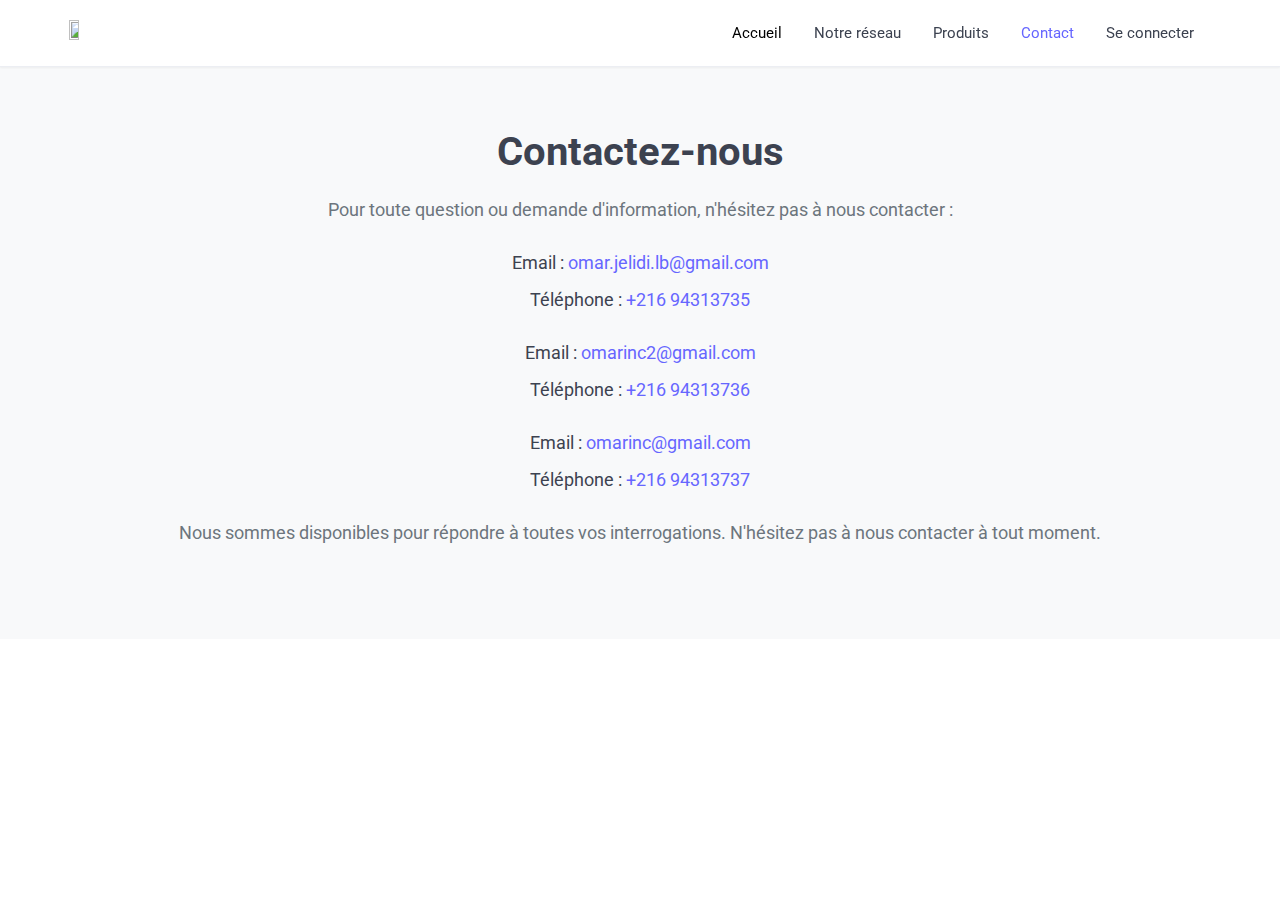
==== html/contact.html @ 2321966b "Add files via upload" ====
<!DOCTYPE html>
<html lang="en">
<head>
  <meta charset="UTF-8" />
  <meta name="viewport" content="width=device-width, initial-scale=1.0" />
  <title>Omar Inc Contact</title>
  <meta name="viewport" content="width=device-width, initial-scale=1.0">
  <link rel="stylesheet" href="css/contact.css" />
  <link rel="preconnect" href="https://fonts.googleapis.com">
  <link rel="preconnect" href="https://fonts.gstatic.com" crossorigin>
  <link href="https://fonts.googleapis.com/css2?family=Roboto:ital,wght@0,100;0,300;0,400;0,500;0,700;0,900;1,100;1,300;1,400;1,500;1,700;1,900&display=swap" rel="stylesheet">
</head>
<body>
  <header>
    <nav class="navbar">
      <div class="container">
        <div class="navbar-header">
          <!-- <button class="navbar-toggler" data-toggle="open-navbar1">
            <li class="active"><a href="index.html">Accueil</a></li>
            <span></span>
            <span></span>
          </button> -->
          <button class="navbar-toggler" id="hamburger">
            <span class="bar"></span>
            <span class="bar"></span>
            <span class="bar"></span>
          </button>
          <a href="index.html">
            <img id="logo" src="https://www.logomaker.com/api/main/images/1j+ojlxEOMkX9Wyqfhe43D6kh...GIrR5JnhzEwXs1M3EMoAJtlyEkh...Rp8Po5PExevg9C3ktKMcs8">
          </a>
        </div>
  
        <div class="navbar-menu" id="open-navbar1">
          <ul class="navbar-nav">
            <li class="active"><a href="index.html">Accueil</a></li>
            <li class="navbar-dropdown">
              <a
                href="loc.html"
                class="dropdown-toggler"
                data-dropdown="my-dropdown-id"
              >
              Notre réseau<i class="fa fa-angle-down"></i>
              </a>
            </li>
            <li><a id="link2" href="products.html">Produits</a></li>
            <li><a id="link3" href="contact.html">Contact</a></li>
            <li><a href="login.html">Se connecter</a></li>
          </ul>
        </div>
      </div>
    </nav>
  </header>

  <main>
    <section class="contact-section">
      <div class="container">
        <h2>Contactez-nous</h2>
        <p>Pour toute question ou demande d'information, n'hésitez pas à nous contacter :</p>
        <ul>
          <li>Email : <a href="mailto:omar.jelidi.lb@gmail.com">omar.jelidi.lb@gmail.com</a></li>
          <li>Téléphone : <a href="tel:+21694313735">+216 94313735</a></li>
        </ul>
        <ul>
          <li>Email : <a href="mailto:omar.jelidi.lb@gmail.com">omarinc2@gmail.com</a></li>
          <li>Téléphone : <a href="tel:+21694313735">+216 94313736</a></li>
        </ul>
        <ul>
          <li>Email : <a href="mailto:omar.jelidi.lb@gmail.com">omarinc@gmail.com</a></li>
          <li>Téléphone : <a href="tel:+21694313735">+216 94313737</a></li>
        </ul>
        <p>Nous sommes disponibles pour répondre à toutes vos interrogations. N'hésitez pas à nous contacter à tout moment.</p>
      </div>
    </section>
  </main>

  <footer>
    <!-- Contenu du pied de page à ajouter ici -->
  </footer>

  <script src="JS/script.js"></script>
</body>
</html>
---- html/css/contact.css ----
@import url("https://fonts.googleapis.com/css2?family=Roboto:wght@300;400;500&display=swap");

* {
  box-sizing: border-box;
  padding: 0;
  margin: 0;
}

body {
  font-family: "Roboto", sans-serif;
  font-size: 0.925rem;
}

a {
  text-decoration: none;
}

.container {
  width: 1170px;
  position: relative;
  margin-left: auto;
  margin-right: auto;
  padding-left: 15px;
  padding-right: 15px;
}

.navbar {
  position: fixed;
  top: 0;
  width: 100%;
  box-shadow: 0 1px 2px 0 rgba(0, 0, 0, 0.05);
  background-color: #fff;
  padding: 1rem 1.15rem;
  border-bottom: 1px solid #eceef3;
  z-index: 1000;
}

.navbar > .container {
  display: flex;
  flex-wrap: wrap;
  align-items: center;
  justify-content: space-between;
}

.navbar .navbar-header .navbar-toggler {
  cursor: pointer;
  border: none;
  display: none;
  outline: none;
}

.navbar .navbar-header .navbar-toggler span {
  height: 2px;
  width: 22px;
  background-color: #929aad;
  display: block;
}

.navbar .navbar-header .navbar-toggler span:not(:last-child) {
  margin-bottom: 0.2rem;
}

.navbar .navbar-header > a {
  font-weight: 500;
  color: #3c4250;
}

.navbar .navbar-menu {
  display: flex;
  align-items: center;
  flex-basis: auto;
  flex-grow: 1;
}

.navbar .navbar-menu .navbar-nav {
  margin-left: auto;
  display: flex;
  padding-left: 0;
  margin-bottom: 0;
  list-style: none;
}

.navbar .navbar-menu .navbar-nav > li > a {
  color: #3c4250;
  text-decoration: none;
  display: inline-block;
  padding: 0.5rem 1rem;
}

.navbar .navbar-menu .navbar-nav > li > a:hover {
  color: #66f;
}

.navbar .navbar-menu .navbar-nav > li.active a {
  color: #66f;
}

.navbar .navbar-menu .navbar-nav .navbar-dropdown .dropdown {
  list-style: none;
  position: absolute;
  top: 100%;
  left: 0;
  background-color: #fff;
  padding-top: 0.5rem;
  padding-bottom: 0.5rem;
  min-width: 160px;
  white-space: nowrap;
  box-shadow: 0 0.5rem 1rem rgba(0, 0, 0, 0.1);
  z-index: 99999;
  border-radius: 0.75rem;
  display: none;
}

@media (max-width: 768px) {
  .container {
    width: 100%;
    padding-left: 10px;
    padding-right: 10px;
  }

  .navbar {
    padding: 1rem;
  }

  .navbar > .container {
    flex-direction: column;
    align-items: stretch;
  }

  .navbar .navbar-header {
    width: 100%;
    display: flex;
    justify-content: space-between;
    align-items: center;
  }

  .navbar .navbar-menu {
    display: none;
    text-align: center;
    width: 100%;
    margin-top: 1rem;
    border-top: 1px solid #eee;
    position: absolute;
    background-color: #fff;
    z-index: 999;
    top: 100%;
    left: 0;
    box-shadow: 0 0.5rem 1rem rgba(0, 0, 0, 0.1);
    border-radius: 0.75rem;
  }

  .navbar .navbar-menu.active {
    display: flex !important;
    flex-direction: column;
  }

  .navbar .navbar-menu .navbar-nav {
    flex-direction: column;
    width: 100%;
    margin-left: 0;
  }

  .navbar .navbar-menu .navbar-nav > li > a {
    display: block;
    padding: 0.5rem 1rem;
    border-bottom: 1px solid #eceef3;
  }

  .navbar .navbar-menu .navbar-nav > li > a:hover {
    color: #66f;
  }

  .navbar .navbar-menu .navbar-nav > li.active a {
    color: #66f;
  }

  .navbar .navbar-menu .navbar-nav .navbar-dropdown .dropdown {
    position: static;
    width: 100%;
    background-color: transparent;
    box-shadow: none;
    display: block;
    z-index: 99999;
    border-radius: 0;
    padding-top: 0.5rem;
    padding-bottom: 0.5rem;
    margin-top: 0.5rem;
  }

  .navbar .navbar-menu .navbar-nav .navbar-dropdown .dropdown li a {
    color: #3c4250;
    padding: 0.25rem 1rem;
    display: block;
  }

  .navbar .navbar-menu .navbar-nav .dropdown > .separator {
    display: none;
  }

  .navbar .navbar-header .navbar-toggler {
    display: block;
  }

  .navbar .navbar-header h4 {
    font-size: 1.05rem;
  }
}
@import url("https://fonts.googleapis.com/css2?family=Roboto:wght@300;400;500&display=swap");

* {
  box-sizing: border-box;
  padding: 0;
  margin: 0;
}

body {
  font-family: "Roboto", sans-serif;
  font-size: 0.925rem;
}

a {
  text-decoration: none;
}

.container {
  width: 1170px;
  position: relative;
  margin-left: auto;
  margin-right: auto;
  padding-left: 15px;
  padding-right: 15px;
}

.navbar {
  position: fixed;
  top: 0;
  width: 100%;
  box-shadow: 0 1px 2px 0 rgba(0, 0, 0, 0.05);
  background-color: #fff;
  padding: 1rem 1.15rem;
  border-bottom: 1px solid #eceef3;
  z-index: 1000;
}

.navbar > .container {
  display: flex;
  flex-wrap: wrap;
  align-items: center;
  justify-content: space-between;
}

@media (max-width: 768px) {
  .navbar {
    padding: 1rem; /* Ajustement de la marge intérieure pour les petits écrans */
  }

  .navbar > .container {
    display: block; /* Affichage en bloc pour les petits écrans */
  }

  .navbar .navbar-header {
    width: 100%;
    display: flex;
    align-items: center;
    justify-content: space-between;
    flex-direction: row-reverse;
  }

  .navbar .navbar-menu {
    display: none;
    text-align: center;
    width: 100%;
    margin-top: 1rem;
    border-top: 1px solid #eee;
  }

  .navbar .navbar-menu.active {
    display: flex !important;
  }

  .navbar .navbar-menu .navbar-nav {
    display: block;
    margin-left: 0;
  }

  .navbar .navbar-menu .navbar-nav > li > a {
    display: block;
    padding: 0.5rem 1rem;
    border-bottom: 1px solid #eceef3;
  }

  .navbar .navbar-menu .navbar-nav > li > a:hover {
    color: #66f;
  }

  .navbar .navbar-menu .navbar-nav > li.active a {
    color: #66f;
  }

  .navbar .navbar-menu .navbar-nav .navbar-dropdown .dropdown {
    position: relative;
    top: auto;
    left: auto;
    width: 100%;
    background-color: transparent;
    box-shadow: none;
    display: block;
    z-index: 99999;
    border-radius: 0;
    padding-top: 0.5rem;
    padding-bottom: 0.5rem;
    margin-top: 0.5rem;
  }

  .navbar .navbar-menu .navbar-nav .navbar-dropdown .dropdown li a {
    color: #3c4250;
    padding: 0.25rem 1rem;
  }

  .navbar .navbar-menu .navbar-nav .dropdown > .separator {
    display: none;
  }
}

.navbar .navbar-header .navbar-toggler {
  cursor: pointer;
  border: none;
  display: none;
  outline: none;
}

@media (max-width: 768px) {
  .navbar .navbar-header .navbar-toggler {
    display: block;
  }
}

.navbar .navbar-header .navbar-toggler span {
  height: 2px;
  width: 22px;
  background-color: #929aad;
  display: block;
}

.navbar .navbar-header .navbar-toggler span:not(:last-child) {
  margin-bottom: 0.2rem;
}

.navbar .navbar-header > a {
  font-weight: 500;
  color: #3c4250;
}

.navbar .navbar-menu {
  display: flex;
  align-items: center;
  flex-basis: auto;
  flex-grow: 1;
}

@media (max-width: 768px) {
  .navbar .navbar-menu {
    display: none;
    text-align: center;
  }
}

.navbar .navbar-menu.active {
  display: flex !important;
}

.navbar .navbar-menu .navbar-nav {
  margin-left: auto;
  flex-direction: row;
  display: flex;
  padding-left: 0;
  margin-bottom: 0;
  list-style: none;
}

@media (max-width: 768px) {
  .navbar .navbar-menu .navbar-nav {
    width: 100%;
    display: block;
    border-top: 1px solid #eee;
    margin-top: 1rem;
  }
}

.navbar .navbar-menu .navbar-nav > li > a {
  color: #3c4250;
  text-decoration: none;
  display: inline-block;
  padding: 0.5rem 1rem;
}

.navbar .navbar-menu .navbar-nav > li > a:hover {
  color: #66f;
}

@media (max-width: 768px) {
  .navbar .navbar-menu .navbar-nav > li > a {
    border-bottom: 1px solid #eceef3;
  }
}

.navbar .navbar-menu .navbar-nav > li.active a {
  color: #66f;
}

.navbar .navbar-menu .navbar-nav .navbar-dropdown .dropdown {
  list-style: none;
  position: absolute;
  top: 100%;
  left: 0;
  background-color: #fff;
  padding-top: 0.5rem;
  padding-bottom: 0.5rem;
  min-width: 160px;
  width: auto;
  white-space: nowrap;
  box-shadow: 0 0.5rem 1rem rgba(0, 0, 0, 0.1);
  z-index: 99999;
  border-radius: 0.75rem;
  display: none;
}

@media (max-width: 768px) {
  .navbar .navbar-menu .navbar-nav .navbar-dropdown .dropdown {
    position: relative;
    box-shadow: none;
  }
}

.navbar .navbar-menu .navbar-nav .navbar-dropdown .dropdown li a {
  color: #3c4250;
  padding: 0.25rem 1rem;
  display: block;
}

.navbar .navbar-menu .navbar-nav .navbar-dropdown .dropdown.show {
  display: block !important;
}

.navbar .navbar-menu .navbar-nav .dropdown > .separator {
  height: 1px;
  width: 100%;
  margin-top: 9px;
  margin-bottom: 9px;
  background-color: #eceef3;
}

.navbar .navbar-dropdown {
  position: relative;
}

.navbar .navbar-header > a span {
  color: #66f;
}

.navbar .navbar-header h4 {
  font-weight: 500;
  font-size: 1.25rem;
}

@media (max-width: 768px) {
  .navbar .navbar-header h4 {
    font-size: 1.05rem;
  }
}

.navbar .navbar-menu .navbar-nav > li:nth-child(1) > a {
  color: #000;
}

.navbar .navbar-menu .navbar-nav > li:nth-child(1) > a {
  color: #66f;
}

.navbar .navbar-menu .navbar-nav > li:nth-child(1) > a:hover {
  color: #0044cc;
}

#logo {
  height: 38%;
  width: 70%;
  margin-left: -5%;
  margin-top: -10%;
  margin-bottom: -7%;
}

.navbar .navbar-menu .navbar-nav > li:nth-child(1) > a {
  color: #000;
}

.navbar .navbar-menu .navbar-nav > li:nth-child(1) > a {
  color: #66f;
}
@media (max-width: 768px) {
  .navbar {
    padding: 1rem; /* Ajustement de la marge intérieure pour les petits écrans */
  }
}
@media (max-width: 768px) {
  .navbar .navbar-header .navbar-toggler {
    display: block;
  }
}
@media (max-width: 768px) {
  .navbar .navbar-menu {
    display: none;
    text-align: center;
  }
  @media (max-width: 768px) {
    .navbar .navbar-menu .navbar-nav > li > a {
      border-bottom: 1px solid #eceef3;
    }
  }
}
@media (max-width: 768px) {
  .navbar .navbar-menu .navbar-nav {
    width: 100%;
    display: block;
    border-top: 1px solid #eee;
    margin-top: 1rem;
  }
}

@media (max-width: 768px) {
  .navbar .navbar-menu .navbar-nav .navbar-dropdown .dropdown {
    position: relative;
    box-shadow: none;
  }
}
@media (max-width: 768px) {
  .navbar .navbar-header h4 {
    font-size: 1.05rem;
  }
}
.navbar .navbar-menu .navbar-nav > li:nth-child(1) > a:hover {
  color: #0044cc;
} /* Base styles */
@import url("https://fonts.googleapis.com/css2?family=Roboto:wght@300;400;500&display=swap");

* {
  box-sizing: border-box;
  padding: 0;
  margin: 0;
}

body {
  font-family: "Roboto", sans-serif;
  font-size: 0.925rem;
}

a {
  text-decoration: none;
}

.container {
  max-width: 1170px; /* Changed to max-width for responsiveness */
  width: 100%;
  margin: 0 auto;
  padding-left: 15px;
  padding-right: 15px;
}

.navbar {
  position: fixed;
  top: 0;
  width: 100%;
  box-shadow: 0 1px 2px 0 rgba(0, 0, 0, 0.05);
  background-color: #fff;
  padding: 1rem 1.15rem;
  border-bottom: 1px solid #eceef3;
  z-index: 1000;
}

.navbar > .container {
  display: flex;
  align-items: center;
  justify-content: space-between;
}

.navbar .navbar-header .navbar-toggler {
  cursor: pointer;
  border: none;
  display: none;
  outline: none;
}

.navbar .navbar-header .navbar-toggler span {
  height: 2px;
  width: 22px;
  background-color: #929aad;
  display: block;
}

.navbar .navbar-header .navbar-toggler span:not(:last-child) {
  margin-bottom: 0.2rem;
}

.navbar .navbar-header > a {
  font-weight: 500;
  color: #3c4250;
}

.navbar .navbar-menu {
  display: flex;
  align-items: center;
  flex-basis: auto;
  flex-grow: 1;
}

.navbar .navbar-menu .navbar-nav {
  margin-left: auto;
  display: flex;
  padding-left: 0;
  margin-bottom: 0;
  list-style: none;
}

.navbar .navbar-menu .navbar-nav > li > a {
  color: #3c4250;
  text-decoration: none;
  display: inline-block;
  padding: 0.5rem 1rem;
}

.navbar .navbar-menu .navbar-nav > li > a:hover {
  color: #66f;
}

.navbar .navbar-menu .navbar-nav > li.active a {
  color: #66f;
}

.navbar .navbar-menu .navbar-nav .navbar-dropdown .dropdown {
  list-style: none;
  position: absolute;
  top: 100%;
  left: 0;
  background-color: #fff;
  padding-top: 0.5rem;
  padding-bottom: 0.5rem;
  min-width: 160px;
  width: auto;
  white-space: nowrap;
  box-shadow: 0 0.5rem 1rem rgba(0, 0, 0, 0.1);
  z-index: 99999;
  border-radius: 0.75rem;
  display: none;
}

.navbar .navbar-dropdown {
  position: relative;
}

.navbar .navbar-header > a span {
  color: #66f;
}

.navbar .navbar-header h4 {
  font-weight: 500;
  font-size: 1.25rem;
}

/* Media Queries */
@media (max-width: 768px) {
  .container {
    padding-left: 10px;
    padding-right: 10px;
  }

  .navbar {
    padding: 1rem;
  }

  .navbar > .container {
    flex-direction: column;
    align-items: stretch;
  }

  .navbar .navbar-menu {
    display: none;
    flex-direction: column;
    text-align: center;
    width: 100%;
  }

  .navbar .navbar-menu.active {
    display: flex !important;
  }

  .navbar .navbar-menu .navbar-nav {
    flex-direction: column;
    width: 100%;
    margin-top: 1rem;
    border-top: 1px solid #eee;
  }

  .navbar .navbar-menu .navbar-nav > li > a {
    border-bottom: 1px solid #eceef3;
  }

  .navbar .navbar-menu .navbar-nav .navbar-dropdown .dropdown {
    position: relative;
    box-shadow: none;
  }

  .navbar .navbar-header h4 {
    font-size: 1.05rem;
  }

  .navbar .navbar-header .navbar-toggler {
    display: block;
  }
}

#slideshow {
  image-orientation: center;
  overflow: hidden;
  width: 100%;
  height: 800px;
  position: relative;
}

.slide {
  position: absolute;
  top: 0;
  left: 0;
  width: 100%;
  height: 100%;
  opacity: 0;
  transition: opacity 3s ease-in-out;
}

.slide.active {
  opacity: 1;
}

@keyframes slide {
  0% {
    opacity: 0;
  }
  100% {
    opacity: 1;
  }
}
@keyframes slide {
  0% {
    transform: translateX(0);
  }
  20% {
    transform: translateX(0);
  }
  30% {
    transform: translateX(-728px);
  }
  50% {
    transform: translateX(-728px);
  }
  60% {
    transform: translateX(-1456px);
  }
  70% {
    transform: translateX(-1456px);
  }
  80% {
    transform: translateX(-2184px);
  }
  90% {
    transform: translateX(-2184px);
  }
}
.imgs {
  z-index: 1;
  width: 1920px; /* Adjust width as per your image size */
  height: 100%;
  filter: brightness(60%);
  position: relative;
  display: flex;
  margin: 0 auto; /* Center horizontally */
}

#txtb {
  position: absolute;
  z-index: 1;
  margin-left: 15%;
  margin-top: 15%;
}
#txtb h1 {
  color: white;
  margin-bottom: 10px;
  font-size: 3.5rem;
  font-family: "Montserrat", sans-serif;
  font-weight: 700;
  text-transform: uppercase;
  text-shadow: 2px 2px 4px rgba(0, 0, 0, 0.3);
}
#txtb h2 {
  color: white;
  font-size: 2rem;
  font-family: "Roboto", sans-serif;
  font-weight: 400;
  line-height: 1.5;
  text-shadow: 1px 1px 2px rgba(0, 0, 0, 0.2);
}
@media (max-width: 868px) {
  #logos {
    margin-left: 5%;
    margin-top: 5%;
  }
}
@media (max-width: 868px) {
  #simg1 {
    z-index: 1;
    width: 1920px;
    height: 100%;
    filter: brightness(60%);
    position: relative;
    display: flex;
    margin-left: -90%;
  }
  #simg2 {
    z-index: 1;
    width: 1920px;
    height: 100%;
    filter: brightness(60%);
    position: relative;
    display: flex;
    margin-left: -100%;
  }
  #simg3 {
    z-index: 1;
    width: 1920px;
    height: 100%;
    filter: brightness(60%);
    position: relative;
    display: flex;
    margin-left: -90%;
  }
  #simg4 {
    z-index: 1;
    width: 1920px;
    height: 100%;
    filter: brightness(60%);
    position: relative;
    display: flex;
    margin-left: -90%;
  }
  #simg5 {
    z-index: 1;
    width: 1920px;
    height: 100%;
    filter: brightness(60%);
    position: relative;
    display: flex;
    margin-left: -90%;
  }

  #txtb {
    position: absolute;
    z-index: 1;
    margin-left: 2%;
    margin-top: 15%;
    text-align: center;
  }
  #txtb h1 {
    color: white;
    margin-bottom: 10px;
    font-size: 3.5rem;
    font-family: "Montserrat", sans-serif;
    font-weight: 700;
    text-transform: uppercase;
    text-shadow: 2px 2px 4px rgba(0, 0, 0, 0.3);
  }

  #txtb h2 {
    margin-top: 50px;
    color: white;
    font-size: 2rem;
    font-family: "Roboto", sans-serif;
    font-weight: 400;
    line-height: 1.5;
    text-shadow: 1px 1px 2px rgba(0, 0, 0, 0.2);
  }
  #logos {
    display: flex;
  }
  #lg1 {
    position: absolute;
    height: 110px;
    left: 100px;
    top: 950px;
  }
  #lg2 {
    height: 130px;
    position: absolute;
    height: 110px;
    left: 300px;
    top: 925px;
  }
  #lg3 {
    height: 120px;
    position: absolute;
    height: 110px;
    top: 935px;
    left: 500px;
  }
  #lg4 {
    width: 150px;
    left: 100px;
    position: absolute;
    left: 300px;
    top: 1100px;
  }
  #lg5 {
    height: 100px;
    position: absolute;
    left: 525px;
    top: 1075px;
  }
  #lg6 {
    height: 120px;
    position: absolute;
    left: 100px;
    top: 1065px;
  }
}
@media (min-width: 868px) and (max-width: 1200px) {
  #simg1 {
    z-index: 1;
    width: 1920px;
    height: 100%;
    filter: brightness(60%);
    position: relative;
    display: flex;
    margin-left: -50%;
  }
  #simg2 {
    z-index: 1;
    width: 1920px;
    height: 100%;
    filter: brightness(60%);
    position: relative;
    display: flex;
    margin-left: -50%;
  }
  #simg3 {
    z-index: 1;
    width: 1920px;
    height: 100%;
    filter: brightness(60%);
    position: relative;
    display: flex;
    margin-left: -50%;
  }
  #simg4 {
    z-index: 1;
    width: 1920px;
    height: 100%;
    filter: brightness(60%);
    position: relative;
    display: flex;
    margin-left: -50%;
  }
  #simg5 {
    z-index: 1;
    width: 1920px;
    height: 100%;
    filter: brightness(60%);
    position: relative;
    display: flex;
    margin-left: -50%;
  }

  #txtb {
    position: absolute;
    z-index: 1;
    margin-left: 2%;
    margin-top: 15%;
    text-align: center;
  }
  #txtb h1 {
    color: white;
    margin-bottom: 10px;
    font-size: 3.5rem;
    font-family: "Montserrat", sans-serif;
    font-weight: 700;
    text-transform: uppercase;
    text-shadow: 2px 2px 4px rgba(0, 0, 0, 0.3);
  }

  #txtb h2 {
    margin-top: 50px;
    color: white;
    font-size: 2rem;
    font-family: "Roboto", sans-serif;
    font-weight: 400;
    line-height: 1.5;
    text-shadow: 1px 1px 2px rgba(0, 0, 0, 0.2);
  }
  #logos {
    display: flex;
  }
  #lg1 {
    position: absolute;
    height: 110px;
    left: 100px;
    top: 950px;
  }
  #lg2 {
    height: 130px;
    position: absolute;
    height: 110px;
    left: 300px;
    top: 925px;
  }
  #lg3 {
    height: 120px;
    position: absolute;
    height: 110px;
    top: 935px;
    left: 500px;
  }
  #lg4 {
    width: 150px;
    left: 100px;
    position: absolute;
    left: 300px;
    top: 1100px;
  }
  #lg5 {
    height: 100px;
    position: absolute;
    left: 525px;
    top: 1075px;
  }
  #lg6 {
    height: 120px;
    position: absolute;
    left: 100px;
    top: 1065px;
  }
}
#s2ndprt {
  margin-top: 2%;
}
#s2ndprt #txt2 h1 {
  margin-left: 5%;
  font-family: "Montserrat", sans-serif;
  color: #0044cc;
}
#s2ndprt #txt2 h2 {
  margin-left: 5%;
  font-family: "Roboto", sans-serif;
}

#lg1 {
  height: 110px;
}
#lg2 {
  height: 130px;
  margin-bottom: -0.5%;
  margin-left: 2%;
}
#lg3 {
  height: 120px;
  margin-bottom: -0.5%;
  margin-left: 2%;
}
#lg4 {
  width: 150px;
  margin-bottom: 2%;
  margin-left: 2%;
}
#lg5 {
  height: 100px;
  margin-bottom: 1%;
}
#lg6 {
  height: 120px;
}
@media (min-width: 1200px) and (max-width: 1600px) {
  #simg1 {
    z-index: 1;
    width: 1920px;
    height: 100%;
    filter: brightness(60%);
    position: relative;
    display: flex;
    margin-left: -25%;
  }
  #simg2 {
    z-index: 1;
    width: 1920px;
    height: 100%;
    filter: brightness(60%);
    position: relative;
    display: flex;
    margin-left: -25%;
  }
  #simg3 {
    z-index: 1;
    width: 1920px;
    height: 100%;
    filter: brightness(60%);
    position: relative;
    display: flex;
    margin-left: -25%;
  }
  #simg4 {
    z-index: 1;
    width: 1920px;
    height: 100%;
    filter: brightness(60%);
    position: relative;
    display: flex;
    margin-left: -25%;
  }
  #simg5 {
    z-index: 1;
    width: 1920px;
    height: 100%;
    filter: brightness(60%);
    position: relative;
    display: flex;
    margin-left: -25%;
  }

  #txtb {
    position: absolute;
    z-index: 1;
    margin-left: 2%;
    margin-top: 15%;
    text-align: center;
  }
  #txtb h1 {
    color: white;
    margin-bottom: 10px;
    font-size: 3.5rem;
    font-family: "Montserrat", sans-serif;
    font-weight: 700;
    text-transform: uppercase;
    text-shadow: 2px 2px 4px rgba(0, 0, 0, 0.3);
  }

  #txtb h2 {
    margin-top: 50px;
    color: white;
    font-size: 2rem;
    font-family: "Roboto", sans-serif;
    font-weight: 400;
    line-height: 1.5;
    text-shadow: 1px 1px 2px rgba(0, 0, 0, 0.2);
  }
  #logos {
    display: flex;
  }
  #lg1 {
    position: absolute;
    height: 110px;
    left: 100px;
    top: 950px;
  }
  #lg2 {
    height: 130px;
    position: absolute;
    height: 110px;
    left: 300px;
    top: 925px;
  }
  #lg3 {
    height: 120px;
    position: absolute;
    height: 110px;
    top: 935px;
    left: 500px;
  }
  #lg4 {
    width: 150px;
    left: 100px;
    position: absolute;
    left: 300px;
    top: 1100px;
  }
  #lg5 {
    height: 100px;
    position: absolute;
    left: 525px;
    top: 1075px;
  }
  #lg6 {
    height: 120px;
    position: absolute;
    left: 100px;
    top: 1065px;
  }
}
#s2ndprt {
  margin-top: 2%;
}
#s2ndprt #txt2 h1 {
  margin-left: 5%;
  font-family: "Montserrat", sans-serif;
  color: #0044cc;
}
#s2ndprt #txt2 h2 {
  margin-left: 5%;
  font-family: "Roboto", sans-serif;
}

#lg1 {
  height: 110px;
}
#lg2 {
  height: 130px;
  margin-bottom: -0.5%;
  margin-left: 2%;
}
#lg3 {
  height: 120px;
  margin-bottom: -0.5%;
  margin-left: 2%;
}
#lg4 {
  width: 150px;
  margin-bottom: 2%;
  margin-left: 2%;
}
#lg5 {
  height: 100px;
  margin-bottom: 1%;
}
#lg6 {
  height: 120px;
}
.navbar-menu {
  display: none; /* Hide the regular menu by default */
}

.navbar-toggler {
  background: none;
  border: none;
  cursor: pointer;
  display: block;
  padding: 10px;
}

.bar {
  display: block;
  width: 25px;
  height: 3px;
  background-color: #333;
  margin: 5px auto;
  transition: background-color 0.3s ease;
}

/* Styles for when menu is open */
.navbar-toggler.open .bar:nth-child(1) {
  transform: translateY(8px) rotate(45deg);
}

.navbar-toggler.open .bar:nth-child(2) {
  opacity: 0;
}

.navbar-toggler.open .bar:nth-child(3) {
  transform: translateY(-8px) rotate(-45deg);
}
@media (max-width: 849px) {
  .navbar-menu.open {
    display: block; /* Show the menu when toggled */
    position: absolute;
    top: 70px; /* Adjust according to your navbar height */
    left: 0;
    width: 100%;
    background-color: #fff; /* Adjust as per your design */
    z-index: 1000;
    text-align: center;
  }

  .navbar-menu.open ul {
    padding: 0;
    margin: 0;
    list-style-type: none;
  }

  .navbar-menu.open ul li {
    margin-bottom: 10px;
  }

  .navbar-menu.open a {
    display: block;
    padding: 10px;
    color: #333;
    text-decoration: none;
    transition: background-color 0.3s ease;
  }

  .navbar-menu.open a:hover {
    background-color: #f0f0f0;
  }
}

@media (min-width: 500px) and (max-width: 725px) {
  #simg1 {
    z-index: 1;
    width: 1920px;
    height: 100%;
    filter: brightness(60%);
    position: relative;
    display: flex;
    margin-left: -90%;
  }

  #simg2 {
    z-index: 1;
    width: 1920px;
    height: 100%;
    filter: brightness(60%);
    position: relative;
    display: flex;
    margin-left: -125%;
  }
  #simg3 {
    z-index: 1;
    width: 1920px;
    height: 100%;
    filter: brightness(60%);
    position: relative;
    display: flex;
    margin-left: -125%;
  }
  #simg4 {
    z-index: 1;
    width: 1920px;
    height: 100%;
    filter: brightness(60%);
    position: relative;
    display: flex;
    margin-left: -125%;
  }
  #simg5 {
    z-index: 1;
    width: 1920px;
    height: 100%;
    filter: brightness(60%);
    position: relative;
    display: flex;
    margin-left: -90%;
  }

  #txtb {
    position: absolute;
    z-index: 1;
    margin-left: 2%;
    margin-top: 15%;
    text-align: center;
  }
  #txtb h1 {
    color: white;
    margin-bottom: 10px;
    font-size: 3.5rem;
    font-family: "Montserrat", sans-serif;
    font-weight: 700;
    text-transform: uppercase;
    text-shadow: 2px 2px 4px rgba(0, 0, 0, 0.3);
  }

  #txtb h2 {
    margin-top: 50px;
    color: white;
    font-size: 2rem;
    font-family: "Roboto", sans-serif;
    font-weight: 400;
    line-height: 1.5;
    text-shadow: 1px 1px 2px rgba(0, 0, 0, 0.2);
  }
  #logos {
    display: flex;
  }
  #lg1 {
    position: absolute;
    height: 110px;
    left: 100px;
    top: 950px;
  }
  #lg2 {
    height: 130px;
    position: absolute;
    height: 110px;
    left: 300px;
    top: 925px;
  }
  #lg3 {
    height: 120px;
    position: absolute;
    height: 110px;
    top: 1205px;
    left: 80px;
  }
  #lg4 {
    width: 150px;
    left: 100px;
    position: absolute;
    left: 300px;
    top: 1100px;
  }
  #lg5 {
    height: 100px;
    position: absolute;
    left: 300px;
    top: 1205px;
  }
  #lg6 {
    height: 120px;
    position: absolute;
    left: 100px;
    top: 1065px;
  }
}
#s2ndprt {
  margin-top: 2%;
}
#s2ndprt #txt2 h1 {
  margin-left: 5%;
  font-family: "Montserrat", sans-serif;
  color: #0044cc;
}
#s2ndprt #txt2 h2 {
  margin-left: 5%;
  font-family: "Roboto", sans-serif;
}

#lg1 {
  height: 110px;
}
#lg2 {
  height: 130px;
  margin-bottom: -0.5%;
  margin-left: 2%;
}
#lg3 {
  height: 120px;
  margin-bottom: -0.5%;
  margin-left: 2%;
}
#lg4 {
  width: 150px;
  margin-bottom: 2%;
  margin-left: 2%;
}
#lg5 {
  height: 100px;
  margin-bottom: 1%;
}
#lg6 {
  height: 120px;
}
@media (min-width: 200px) and (max-width: 500px) {
  #simg1 {
    z-index: 1;
    width: 1920px;
    height: 100%;
    filter: brightness(60%);
    position: relative;
    display: flex;
    margin-left: -90%;
  }
  #simg2 {
    z-index: 1;
    width: 1920px;
    height: 100%;
    filter: brightness(60%);
    position: relative;
    display: flex;
    margin-left: -125%;
  }
  #simg3 {
    z-index: 1;
    width: 1920px;
    height: 100%;
    filter: brightness(60%);
    position: relative;
    display: flex;
    margin-left: -125%;
  }
  #simg4 {
    z-index: 1;
    width: 1920px;
    height: 100%;
    filter: brightness(60%);
    position: relative;
    display: flex;
    margin-left: -125%;
  }
  #simg5 {
    z-index: 1;
    width: 1920px;
    height: 100%;
    filter: brightness(60%);
    position: relative;
    display: flex;
    margin-left: -90%;
  }

  #txtb {
    position: absolute;
    z-index: 1;
    margin-left: 2%;
    margin-top: 15%;
    text-align: center;
  }
  #txtb h1 {
    color: white;
    margin-bottom: 10px;
    font-size: 3.5rem;
    font-family: "Montserrat", sans-serif;
    font-weight: 700;
    text-transform: uppercase;
    text-shadow: 2px 2px 4px rgba(0, 0, 0, 0.3);
  }

  #txtb h2 {
    margin-top: 50px;
    color: white;
    font-size: 2rem;
    font-family: "Roboto", sans-serif;
    font-weight: 400;
    line-height: 1.5;
    text-shadow: 1px 1px 2px rgba(0, 0, 0, 0.2);
  }
  #logos {
    display: flex;
  }
  #lg1 {
    position: absolute;
    height: 110px;
    left: 50px;
    top: 950px;
  }
  #lg2 {
    height: 130px;
    position: absolute;
    height: 110px;
    left: 250px;
    top: 925px;
  }
  #lg3 {
    height: 120px;
    position: absolute;
    height: 110px;
    top: 1205px;
    left: 30px;
  }
  #lg4 {
    width: 150px;
    left: 100px;
    position: absolute;
    left: 250px;
    top: 1100px;
  }
  #lg5 {
    height: 100px;
    position: absolute;
    left: 250px;
    top: 1205px;
  }
  #lg6 {
    height: 120px;
    position: absolute;
    left: 50px;
    top: 1065px;
  }
}
#s2ndprt {
  margin-top: 2%;
}
#s2ndprt #txt2 h1 {
  margin-left: 5%;
  font-family: "Montserrat", sans-serif;
  color: #0044cc;
}
#s2ndprt #txt2 h2 {
  margin-left: 5%;
  font-family: "Roboto", sans-serif;
}

#lg1 {
  height: 110px;
}
#lg2 {
  height: 130px;
  margin-bottom: -0.5%;
  margin-left: 2%;
}
#lg3 {
  height: 120px;
  margin-bottom: -0.5%;
  margin-left: 2%;
}
#lg4 {
  width: 150px;
  margin-bottom: 2%;
  margin-left: 2%;
}
#lg5 {
  height: 100px;
  margin-bottom: 1%;
}
#lg6 {
  height: 120px;
}
@media (max-width: 768px) {
  .cards {
    padding: 10px;
  }
}
#logos {
  margin-left: 20%;
  margin-top: 0%;
  margin-bottom: 10%;
}

.contact-section {
  margin-top: 5%;
  padding: 4rem 0;
  background-color: #f8f9fa;
  text-align: center;
}

.contact-section h2 {
  font-size: 2.5rem;
  font-weight: 700;
  margin-bottom: 1.5rem;
  color: #3c4250;
}

.contact-section p {
  font-size: 1.125rem;
  color: #6c757d;
  margin-bottom: 2rem;
}

.contact-section ul {
  list-style-type: none;
  padding: 0;
  margin-bottom: 2rem;
}

.contact-section ul li {
  font-size: 1.125rem;
  color: #3c4250;
  margin-bottom: 1rem;
}

.contact-section ul li a {
  color: #66f;
}

.contact-section ul li a:hover {
  text-decoration: underline;
}

@media (max-width: 768px) {
  .contact-section h2 {
    font-size: 2rem;
  }
  .contact-section {
    margin-top: 5%;
  }
}
.navbar .navbar-menu .navbar-nav > li:nth-child(1) > a {
  color: #000; /* Couleur noire pour "Accueil" */
}

.navbar .navbar-menu .navbar-nav > li:nth-child(4) > a {
  color: #66f; /* Couleur bleue pour "Produits" */
}

/* Au survol, la couleur de "Produits" change en bleu plus foncé */
.navbar .navbar-menu .navbar-nav > li:nth-child(4) > a:hover {
  color: #0044cc;
}
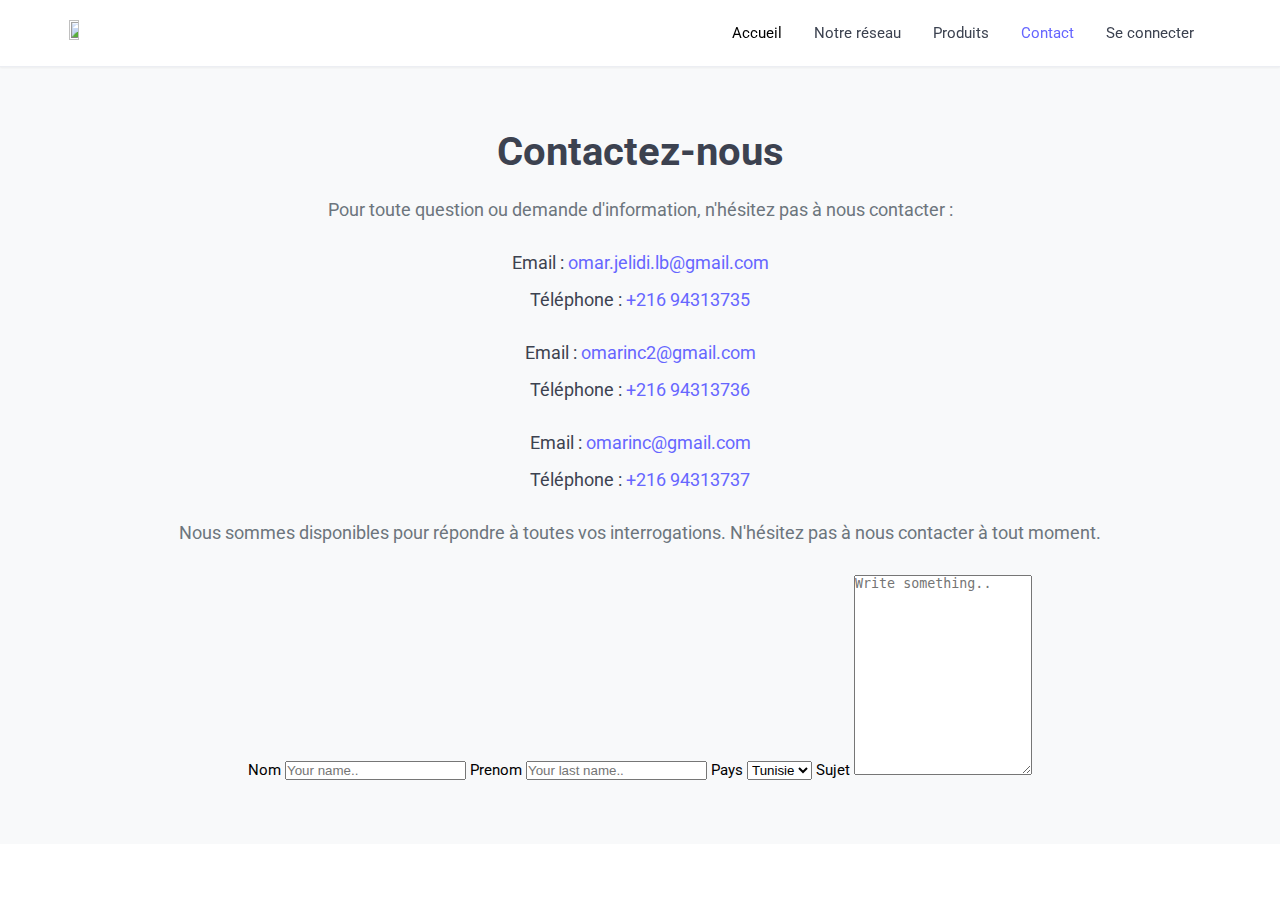
==== commit 126c54ba: "Update contact.html" ====
--- a/html/contact.html
+++ b/html/contact.html
@@ -70,6 +70,40 @@
         </ul>
         <p>Nous sommes disponibles pour répondre à toutes vos interrogations. N'hésitez pas à nous contacter à tout moment.</p>
       </div>
+              <div class="container">
+          <form action="action_page.php">
+            <label for="fname">Nom</label>
+            <input
+              type="text"
+              id="fname"
+              name="firstname"
+              required
+              placeholder="Your name.."
+            />
+
+            <label for="lname">Prenom</label>
+            <input
+              type="text"
+              id="lname"
+              name="lastname"
+              required
+              placeholder="Your last name.."
+            />
+
+            <label for="country">Pays</label>
+            <select id="country" name="country">
+              <option value="australia">Tunisie</option>
+              <option value="canada">Maroc</option>
+              <option value="usa">Algerie</option>
+            </select>
+
+            <label for="subject">Sujet</label>
+            <textarea
+              id="subject"
+              name="subject"
+              placeholder="Write something.."
+              style="height: 200px"
+            ></textarea>
     </section>
   </main>
 
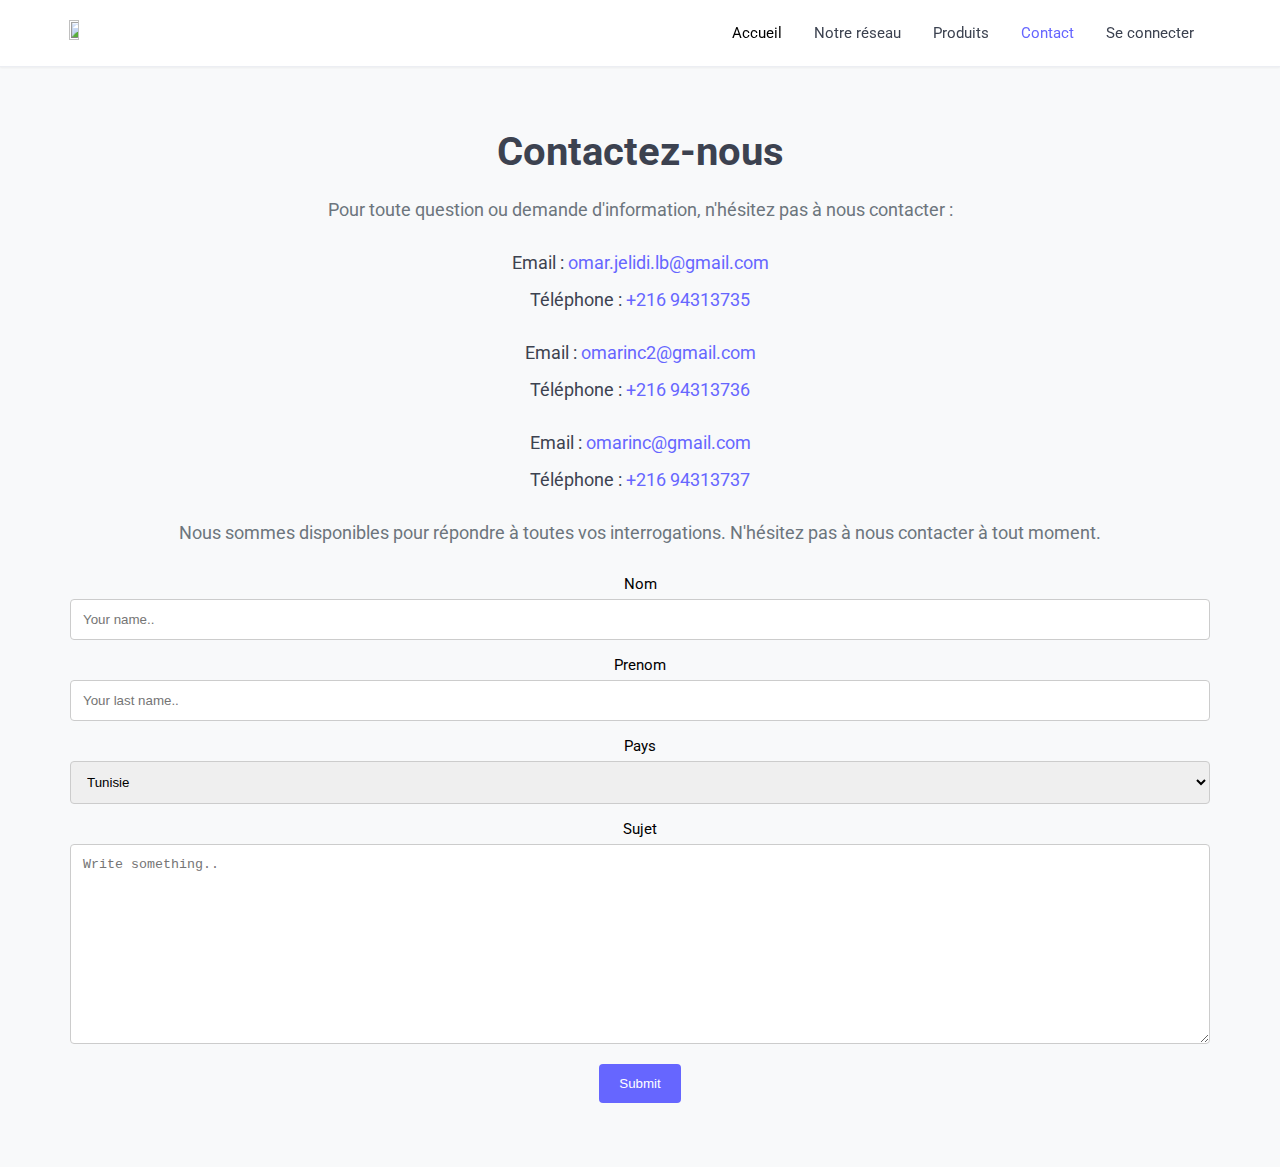
==== commit 1978107f: "Add files via upload" ====
--- a/html/contact.html
+++ b/html/contact.html
@@ -15,11 +15,6 @@
     <nav class="navbar">
       <div class="container">
         <div class="navbar-header">
-          <!-- <button class="navbar-toggler" data-toggle="open-navbar1">
-            <li class="active"><a href="index.html">Accueil</a></li>
-            <span></span>
-            <span></span>
-          </button> -->
           <button class="navbar-toggler" id="hamburger">
             <span class="bar"></span>
             <span class="bar"></span>
@@ -54,6 +49,7 @@
   <main>
     <section class="contact-section">
       <div class="container">
+        <!-- info pour contact -->
         <h2>Contactez-nous</h2>
         <p>Pour toute question ou demande d'information, n'hésitez pas à nous contacter :</p>
         <ul>
@@ -71,7 +67,8 @@
         <p>Nous sommes disponibles pour répondre à toutes vos interrogations. N'hésitez pas à nous contacter à tout moment.</p>
       </div>
               <div class="container">
-          <form action="action_page.php">
+                <!-- form de contact -->
+          <form >
             <label for="fname">Nom</label>
             <input
               type="text"
@@ -104,7 +101,10 @@
               placeholder="Write something.."
               style="height: 200px"
             ></textarea>
-    </section>
+            <input type="submit">
+          </form>
+          </div>
+  </section>
   </main>
 
   <footer>
--- a/html/css/contact.css
+++ b/html/css/contact.css
@@ -10,7 +10,32 @@
   font-family: "Roboto", sans-serif;
   font-size: 0.925rem;
 }
-
+/* Style inputs with type="text", select elements and textareas */
+input[type=text], select, textarea {
+  width: 100%; /* Full width */
+  padding: 12px; /* Some padding */ 
+  border: 1px solid #ccc; /* Gray border */
+  border-radius: 4px; /* Rounded borders */
+  box-sizing: border-box; /* Make sure that padding and width stays in place */
+  margin-top: 6px; /* Add a top margin */
+  margin-bottom: 16px; /* Bottom margin */
+  resize: vertical /* Allow the user to vertically resize the textarea (not horizontally) */
+}
+
+/* Style the submit button with a specific background color etc */
+input[type=submit] {
+  background-color: #66f;
+  color: white;
+  padding: 12px 20px;
+  border: none;
+  border-radius: 4px;
+  cursor: pointer;
+}
+
+/* When moving the mouse over the submit button, add a darker blue color */
+input[type=submit]:hover {
+  background-color: #0044cc;
+}
 a {
   text-decoration: none;
 }
@@ -539,703 +564,7 @@
 }
 .navbar .navbar-menu .navbar-nav > li:nth-child(1) > a:hover {
   color: #0044cc;
-} /* Base styles */
-@import url("https://fonts.googleapis.com/css2?family=Roboto:wght@300;400;500&display=swap");
-
-* {
-  box-sizing: border-box;
-  padding: 0;
-  margin: 0;
-}
-
-body {
-  font-family: "Roboto", sans-serif;
-  font-size: 0.925rem;
-}
-
-a {
-  text-decoration: none;
-}
-
-.container {
-  max-width: 1170px; /* Changed to max-width for responsiveness */
-  width: 100%;
-  margin: 0 auto;
-  padding-left: 15px;
-  padding-right: 15px;
-}
-
-.navbar {
-  position: fixed;
-  top: 0;
-  width: 100%;
-  box-shadow: 0 1px 2px 0 rgba(0, 0, 0, 0.05);
-  background-color: #fff;
-  padding: 1rem 1.15rem;
-  border-bottom: 1px solid #eceef3;
-  z-index: 1000;
-}
-
-.navbar > .container {
-  display: flex;
-  align-items: center;
-  justify-content: space-between;
-}
-
-.navbar .navbar-header .navbar-toggler {
-  cursor: pointer;
-  border: none;
-  display: none;
-  outline: none;
-}
-
-.navbar .navbar-header .navbar-toggler span {
-  height: 2px;
-  width: 22px;
-  background-color: #929aad;
-  display: block;
-}
-
-.navbar .navbar-header .navbar-toggler span:not(:last-child) {
-  margin-bottom: 0.2rem;
-}
-
-.navbar .navbar-header > a {
-  font-weight: 500;
-  color: #3c4250;
-}
-
-.navbar .navbar-menu {
-  display: flex;
-  align-items: center;
-  flex-basis: auto;
-  flex-grow: 1;
-}
-
-.navbar .navbar-menu .navbar-nav {
-  margin-left: auto;
-  display: flex;
-  padding-left: 0;
-  margin-bottom: 0;
-  list-style: none;
-}
-
-.navbar .navbar-menu .navbar-nav > li > a {
-  color: #3c4250;
-  text-decoration: none;
-  display: inline-block;
-  padding: 0.5rem 1rem;
-}
-
-.navbar .navbar-menu .navbar-nav > li > a:hover {
-  color: #66f;
-}
-
-.navbar .navbar-menu .navbar-nav > li.active a {
-  color: #66f;
-}
-
-.navbar .navbar-menu .navbar-nav .navbar-dropdown .dropdown {
-  list-style: none;
-  position: absolute;
-  top: 100%;
-  left: 0;
-  background-color: #fff;
-  padding-top: 0.5rem;
-  padding-bottom: 0.5rem;
-  min-width: 160px;
-  width: auto;
-  white-space: nowrap;
-  box-shadow: 0 0.5rem 1rem rgba(0, 0, 0, 0.1);
-  z-index: 99999;
-  border-radius: 0.75rem;
-  display: none;
-}
-
-.navbar .navbar-dropdown {
-  position: relative;
-}
-
-.navbar .navbar-header > a span {
-  color: #66f;
-}
-
-.navbar .navbar-header h4 {
-  font-weight: 500;
-  font-size: 1.25rem;
-}
-
-/* Media Queries */
-@media (max-width: 768px) {
-  .container {
-    padding-left: 10px;
-    padding-right: 10px;
-  }
-
-  .navbar {
-    padding: 1rem;
-  }
-
-  .navbar > .container {
-    flex-direction: column;
-    align-items: stretch;
-  }
-
-  .navbar .navbar-menu {
-    display: none;
-    flex-direction: column;
-    text-align: center;
-    width: 100%;
-  }
-
-  .navbar .navbar-menu.active {
-    display: flex !important;
-  }
-
-  .navbar .navbar-menu .navbar-nav {
-    flex-direction: column;
-    width: 100%;
-    margin-top: 1rem;
-    border-top: 1px solid #eee;
-  }
-
-  .navbar .navbar-menu .navbar-nav > li > a {
-    border-bottom: 1px solid #eceef3;
-  }
-
-  .navbar .navbar-menu .navbar-nav .navbar-dropdown .dropdown {
-    position: relative;
-    box-shadow: none;
-  }
-
-  .navbar .navbar-header h4 {
-    font-size: 1.05rem;
-  }
-
-  .navbar .navbar-header .navbar-toggler {
-    display: block;
-  }
-}
-
-#slideshow {
-  image-orientation: center;
-  overflow: hidden;
-  width: 100%;
-  height: 800px;
-  position: relative;
-}
-
-.slide {
-  position: absolute;
-  top: 0;
-  left: 0;
-  width: 100%;
-  height: 100%;
-  opacity: 0;
-  transition: opacity 3s ease-in-out;
-}
-
-.slide.active {
-  opacity: 1;
-}
-
-@keyframes slide {
-  0% {
-    opacity: 0;
-  }
-  100% {
-    opacity: 1;
-  }
-}
-@keyframes slide {
-  0% {
-    transform: translateX(0);
-  }
-  20% {
-    transform: translateX(0);
-  }
-  30% {
-    transform: translateX(-728px);
-  }
-  50% {
-    transform: translateX(-728px);
-  }
-  60% {
-    transform: translateX(-1456px);
-  }
-  70% {
-    transform: translateX(-1456px);
-  }
-  80% {
-    transform: translateX(-2184px);
-  }
-  90% {
-    transform: translateX(-2184px);
-  }
-}
-.imgs {
-  z-index: 1;
-  width: 1920px; /* Adjust width as per your image size */
-  height: 100%;
-  filter: brightness(60%);
-  position: relative;
-  display: flex;
-  margin: 0 auto; /* Center horizontally */
-}
-
-#txtb {
-  position: absolute;
-  z-index: 1;
-  margin-left: 15%;
-  margin-top: 15%;
-}
-#txtb h1 {
-  color: white;
-  margin-bottom: 10px;
-  font-size: 3.5rem;
-  font-family: "Montserrat", sans-serif;
-  font-weight: 700;
-  text-transform: uppercase;
-  text-shadow: 2px 2px 4px rgba(0, 0, 0, 0.3);
-}
-#txtb h2 {
-  color: white;
-  font-size: 2rem;
-  font-family: "Roboto", sans-serif;
-  font-weight: 400;
-  line-height: 1.5;
-  text-shadow: 1px 1px 2px rgba(0, 0, 0, 0.2);
-}
-@media (max-width: 868px) {
-  #logos {
-    margin-left: 5%;
-    margin-top: 5%;
-  }
-}
-@media (max-width: 868px) {
-  #simg1 {
-    z-index: 1;
-    width: 1920px;
-    height: 100%;
-    filter: brightness(60%);
-    position: relative;
-    display: flex;
-    margin-left: -90%;
-  }
-  #simg2 {
-    z-index: 1;
-    width: 1920px;
-    height: 100%;
-    filter: brightness(60%);
-    position: relative;
-    display: flex;
-    margin-left: -100%;
-  }
-  #simg3 {
-    z-index: 1;
-    width: 1920px;
-    height: 100%;
-    filter: brightness(60%);
-    position: relative;
-    display: flex;
-    margin-left: -90%;
-  }
-  #simg4 {
-    z-index: 1;
-    width: 1920px;
-    height: 100%;
-    filter: brightness(60%);
-    position: relative;
-    display: flex;
-    margin-left: -90%;
-  }
-  #simg5 {
-    z-index: 1;
-    width: 1920px;
-    height: 100%;
-    filter: brightness(60%);
-    position: relative;
-    display: flex;
-    margin-left: -90%;
-  }
-
-  #txtb {
-    position: absolute;
-    z-index: 1;
-    margin-left: 2%;
-    margin-top: 15%;
-    text-align: center;
-  }
-  #txtb h1 {
-    color: white;
-    margin-bottom: 10px;
-    font-size: 3.5rem;
-    font-family: "Montserrat", sans-serif;
-    font-weight: 700;
-    text-transform: uppercase;
-    text-shadow: 2px 2px 4px rgba(0, 0, 0, 0.3);
-  }
-
-  #txtb h2 {
-    margin-top: 50px;
-    color: white;
-    font-size: 2rem;
-    font-family: "Roboto", sans-serif;
-    font-weight: 400;
-    line-height: 1.5;
-    text-shadow: 1px 1px 2px rgba(0, 0, 0, 0.2);
-  }
-  #logos {
-    display: flex;
-  }
-  #lg1 {
-    position: absolute;
-    height: 110px;
-    left: 100px;
-    top: 950px;
-  }
-  #lg2 {
-    height: 130px;
-    position: absolute;
-    height: 110px;
-    left: 300px;
-    top: 925px;
-  }
-  #lg3 {
-    height: 120px;
-    position: absolute;
-    height: 110px;
-    top: 935px;
-    left: 500px;
-  }
-  #lg4 {
-    width: 150px;
-    left: 100px;
-    position: absolute;
-    left: 300px;
-    top: 1100px;
-  }
-  #lg5 {
-    height: 100px;
-    position: absolute;
-    left: 525px;
-    top: 1075px;
-  }
-  #lg6 {
-    height: 120px;
-    position: absolute;
-    left: 100px;
-    top: 1065px;
-  }
-}
-@media (min-width: 868px) and (max-width: 1200px) {
-  #simg1 {
-    z-index: 1;
-    width: 1920px;
-    height: 100%;
-    filter: brightness(60%);
-    position: relative;
-    display: flex;
-    margin-left: -50%;
-  }
-  #simg2 {
-    z-index: 1;
-    width: 1920px;
-    height: 100%;
-    filter: brightness(60%);
-    position: relative;
-    display: flex;
-    margin-left: -50%;
-  }
-  #simg3 {
-    z-index: 1;
-    width: 1920px;
-    height: 100%;
-    filter: brightness(60%);
-    position: relative;
-    display: flex;
-    margin-left: -50%;
-  }
-  #simg4 {
-    z-index: 1;
-    width: 1920px;
-    height: 100%;
-    filter: brightness(60%);
-    position: relative;
-    display: flex;
-    margin-left: -50%;
-  }
-  #simg5 {
-    z-index: 1;
-    width: 1920px;
-    height: 100%;
-    filter: brightness(60%);
-    position: relative;
-    display: flex;
-    margin-left: -50%;
-  }
-
-  #txtb {
-    position: absolute;
-    z-index: 1;
-    margin-left: 2%;
-    margin-top: 15%;
-    text-align: center;
-  }
-  #txtb h1 {
-    color: white;
-    margin-bottom: 10px;
-    font-size: 3.5rem;
-    font-family: "Montserrat", sans-serif;
-    font-weight: 700;
-    text-transform: uppercase;
-    text-shadow: 2px 2px 4px rgba(0, 0, 0, 0.3);
-  }
-
-  #txtb h2 {
-    margin-top: 50px;
-    color: white;
-    font-size: 2rem;
-    font-family: "Roboto", sans-serif;
-    font-weight: 400;
-    line-height: 1.5;
-    text-shadow: 1px 1px 2px rgba(0, 0, 0, 0.2);
-  }
-  #logos {
-    display: flex;
-  }
-  #lg1 {
-    position: absolute;
-    height: 110px;
-    left: 100px;
-    top: 950px;
-  }
-  #lg2 {
-    height: 130px;
-    position: absolute;
-    height: 110px;
-    left: 300px;
-    top: 925px;
-  }
-  #lg3 {
-    height: 120px;
-    position: absolute;
-    height: 110px;
-    top: 935px;
-    left: 500px;
-  }
-  #lg4 {
-    width: 150px;
-    left: 100px;
-    position: absolute;
-    left: 300px;
-    top: 1100px;
-  }
-  #lg5 {
-    height: 100px;
-    position: absolute;
-    left: 525px;
-    top: 1075px;
-  }
-  #lg6 {
-    height: 120px;
-    position: absolute;
-    left: 100px;
-    top: 1065px;
-  }
-}
-#s2ndprt {
-  margin-top: 2%;
-}
-#s2ndprt #txt2 h1 {
-  margin-left: 5%;
-  font-family: "Montserrat", sans-serif;
-  color: #0044cc;
-}
-#s2ndprt #txt2 h2 {
-  margin-left: 5%;
-  font-family: "Roboto", sans-serif;
-}
-
-#lg1 {
-  height: 110px;
-}
-#lg2 {
-  height: 130px;
-  margin-bottom: -0.5%;
-  margin-left: 2%;
-}
-#lg3 {
-  height: 120px;
-  margin-bottom: -0.5%;
-  margin-left: 2%;
-}
-#lg4 {
-  width: 150px;
-  margin-bottom: 2%;
-  margin-left: 2%;
-}
-#lg5 {
-  height: 100px;
-  margin-bottom: 1%;
-}
-#lg6 {
-  height: 120px;
-}
-@media (min-width: 1200px) and (max-width: 1600px) {
-  #simg1 {
-    z-index: 1;
-    width: 1920px;
-    height: 100%;
-    filter: brightness(60%);
-    position: relative;
-    display: flex;
-    margin-left: -25%;
-  }
-  #simg2 {
-    z-index: 1;
-    width: 1920px;
-    height: 100%;
-    filter: brightness(60%);
-    position: relative;
-    display: flex;
-    margin-left: -25%;
-  }
-  #simg3 {
-    z-index: 1;
-    width: 1920px;
-    height: 100%;
-    filter: brightness(60%);
-    position: relative;
-    display: flex;
-    margin-left: -25%;
-  }
-  #simg4 {
-    z-index: 1;
-    width: 1920px;
-    height: 100%;
-    filter: brightness(60%);
-    position: relative;
-    display: flex;
-    margin-left: -25%;
-  }
-  #simg5 {
-    z-index: 1;
-    width: 1920px;
-    height: 100%;
-    filter: brightness(60%);
-    position: relative;
-    display: flex;
-    margin-left: -25%;
-  }
-
-  #txtb {
-    position: absolute;
-    z-index: 1;
-    margin-left: 2%;
-    margin-top: 15%;
-    text-align: center;
-  }
-  #txtb h1 {
-    color: white;
-    margin-bottom: 10px;
-    font-size: 3.5rem;
-    font-family: "Montserrat", sans-serif;
-    font-weight: 700;
-    text-transform: uppercase;
-    text-shadow: 2px 2px 4px rgba(0, 0, 0, 0.3);
-  }
-
-  #txtb h2 {
-    margin-top: 50px;
-    color: white;
-    font-size: 2rem;
-    font-family: "Roboto", sans-serif;
-    font-weight: 400;
-    line-height: 1.5;
-    text-shadow: 1px 1px 2px rgba(0, 0, 0, 0.2);
-  }
-  #logos {
-    display: flex;
-  }
-  #lg1 {
-    position: absolute;
-    height: 110px;
-    left: 100px;
-    top: 950px;
-  }
-  #lg2 {
-    height: 130px;
-    position: absolute;
-    height: 110px;
-    left: 300px;
-    top: 925px;
-  }
-  #lg3 {
-    height: 120px;
-    position: absolute;
-    height: 110px;
-    top: 935px;
-    left: 500px;
-  }
-  #lg4 {
-    width: 150px;
-    left: 100px;
-    position: absolute;
-    left: 300px;
-    top: 1100px;
-  }
-  #lg5 {
-    height: 100px;
-    position: absolute;
-    left: 525px;
-    top: 1075px;
-  }
-  #lg6 {
-    height: 120px;
-    position: absolute;
-    left: 100px;
-    top: 1065px;
-  }
-}
-#s2ndprt {
-  margin-top: 2%;
-}
-#s2ndprt #txt2 h1 {
-  margin-left: 5%;
-  font-family: "Montserrat", sans-serif;
-  color: #0044cc;
-}
-#s2ndprt #txt2 h2 {
-  margin-left: 5%;
-  font-family: "Roboto", sans-serif;
-}
-
-#lg1 {
-  height: 110px;
-}
-#lg2 {
-  height: 130px;
-  margin-bottom: -0.5%;
-  margin-left: 2%;
-}
-#lg3 {
-  height: 120px;
-  margin-bottom: -0.5%;
-  margin-left: 2%;
-}
-#lg4 {
-  width: 150px;
-  margin-bottom: 2%;
-  margin-left: 2%;
-}
-#lg5 {
-  height: 100px;
-  margin-bottom: 1%;
-}
-#lg6 {
-  height: 120px;
-}
+} 
 .navbar-menu {
   display: none; /* Hide the regular menu by default */
 }
@@ -1303,316 +632,6 @@
     background-color: #f0f0f0;
   }
 }
-
-@media (min-width: 500px) and (max-width: 725px) {
-  #simg1 {
-    z-index: 1;
-    width: 1920px;
-    height: 100%;
-    filter: brightness(60%);
-    position: relative;
-    display: flex;
-    margin-left: -90%;
-  }
-
-  #simg2 {
-    z-index: 1;
-    width: 1920px;
-    height: 100%;
-    filter: brightness(60%);
-    position: relative;
-    display: flex;
-    margin-left: -125%;
-  }
-  #simg3 {
-    z-index: 1;
-    width: 1920px;
-    height: 100%;
-    filter: brightness(60%);
-    position: relative;
-    display: flex;
-    margin-left: -125%;
-  }
-  #simg4 {
-    z-index: 1;
-    width: 1920px;
-    height: 100%;
-    filter: brightness(60%);
-    position: relative;
-    display: flex;
-    margin-left: -125%;
-  }
-  #simg5 {
-    z-index: 1;
-    width: 1920px;
-    height: 100%;
-    filter: brightness(60%);
-    position: relative;
-    display: flex;
-    margin-left: -90%;
-  }
-
-  #txtb {
-    position: absolute;
-    z-index: 1;
-    margin-left: 2%;
-    margin-top: 15%;
-    text-align: center;
-  }
-  #txtb h1 {
-    color: white;
-    margin-bottom: 10px;
-    font-size: 3.5rem;
-    font-family: "Montserrat", sans-serif;
-    font-weight: 700;
-    text-transform: uppercase;
-    text-shadow: 2px 2px 4px rgba(0, 0, 0, 0.3);
-  }
-
-  #txtb h2 {
-    margin-top: 50px;
-    color: white;
-    font-size: 2rem;
-    font-family: "Roboto", sans-serif;
-    font-weight: 400;
-    line-height: 1.5;
-    text-shadow: 1px 1px 2px rgba(0, 0, 0, 0.2);
-  }
-  #logos {
-    display: flex;
-  }
-  #lg1 {
-    position: absolute;
-    height: 110px;
-    left: 100px;
-    top: 950px;
-  }
-  #lg2 {
-    height: 130px;
-    position: absolute;
-    height: 110px;
-    left: 300px;
-    top: 925px;
-  }
-  #lg3 {
-    height: 120px;
-    position: absolute;
-    height: 110px;
-    top: 1205px;
-    left: 80px;
-  }
-  #lg4 {
-    width: 150px;
-    left: 100px;
-    position: absolute;
-    left: 300px;
-    top: 1100px;
-  }
-  #lg5 {
-    height: 100px;
-    position: absolute;
-    left: 300px;
-    top: 1205px;
-  }
-  #lg6 {
-    height: 120px;
-    position: absolute;
-    left: 100px;
-    top: 1065px;
-  }
-}
-#s2ndprt {
-  margin-top: 2%;
-}
-#s2ndprt #txt2 h1 {
-  margin-left: 5%;
-  font-family: "Montserrat", sans-serif;
-  color: #0044cc;
-}
-#s2ndprt #txt2 h2 {
-  margin-left: 5%;
-  font-family: "Roboto", sans-serif;
-}
-
-#lg1 {
-  height: 110px;
-}
-#lg2 {
-  height: 130px;
-  margin-bottom: -0.5%;
-  margin-left: 2%;
-}
-#lg3 {
-  height: 120px;
-  margin-bottom: -0.5%;
-  margin-left: 2%;
-}
-#lg4 {
-  width: 150px;
-  margin-bottom: 2%;
-  margin-left: 2%;
-}
-#lg5 {
-  height: 100px;
-  margin-bottom: 1%;
-}
-#lg6 {
-  height: 120px;
-}
-@media (min-width: 200px) and (max-width: 500px) {
-  #simg1 {
-    z-index: 1;
-    width: 1920px;
-    height: 100%;
-    filter: brightness(60%);
-    position: relative;
-    display: flex;
-    margin-left: -90%;
-  }
-  #simg2 {
-    z-index: 1;
-    width: 1920px;
-    height: 100%;
-    filter: brightness(60%);
-    position: relative;
-    display: flex;
-    margin-left: -125%;
-  }
-  #simg3 {
-    z-index: 1;
-    width: 1920px;
-    height: 100%;
-    filter: brightness(60%);
-    position: relative;
-    display: flex;
-    margin-left: -125%;
-  }
-  #simg4 {
-    z-index: 1;
-    width: 1920px;
-    height: 100%;
-    filter: brightness(60%);
-    position: relative;
-    display: flex;
-    margin-left: -125%;
-  }
-  #simg5 {
-    z-index: 1;
-    width: 1920px;
-    height: 100%;
-    filter: brightness(60%);
-    position: relative;
-    display: flex;
-    margin-left: -90%;
-  }
-
-  #txtb {
-    position: absolute;
-    z-index: 1;
-    margin-left: 2%;
-    margin-top: 15%;
-    text-align: center;
-  }
-  #txtb h1 {
-    color: white;
-    margin-bottom: 10px;
-    font-size: 3.5rem;
-    font-family: "Montserrat", sans-serif;
-    font-weight: 700;
-    text-transform: uppercase;
-    text-shadow: 2px 2px 4px rgba(0, 0, 0, 0.3);
-  }
-
-  #txtb h2 {
-    margin-top: 50px;
-    color: white;
-    font-size: 2rem;
-    font-family: "Roboto", sans-serif;
-    font-weight: 400;
-    line-height: 1.5;
-    text-shadow: 1px 1px 2px rgba(0, 0, 0, 0.2);
-  }
-  #logos {
-    display: flex;
-  }
-  #lg1 {
-    position: absolute;
-    height: 110px;
-    left: 50px;
-    top: 950px;
-  }
-  #lg2 {
-    height: 130px;
-    position: absolute;
-    height: 110px;
-    left: 250px;
-    top: 925px;
-  }
-  #lg3 {
-    height: 120px;
-    position: absolute;
-    height: 110px;
-    top: 1205px;
-    left: 30px;
-  }
-  #lg4 {
-    width: 150px;
-    left: 100px;
-    position: absolute;
-    left: 250px;
-    top: 1100px;
-  }
-  #lg5 {
-    height: 100px;
-    position: absolute;
-    left: 250px;
-    top: 1205px;
-  }
-  #lg6 {
-    height: 120px;
-    position: absolute;
-    left: 50px;
-    top: 1065px;
-  }
-}
-#s2ndprt {
-  margin-top: 2%;
-}
-#s2ndprt #txt2 h1 {
-  margin-left: 5%;
-  font-family: "Montserrat", sans-serif;
-  color: #0044cc;
-}
-#s2ndprt #txt2 h2 {
-  margin-left: 5%;
-  font-family: "Roboto", sans-serif;
-}
-
-#lg1 {
-  height: 110px;
-}
-#lg2 {
-  height: 130px;
-  margin-bottom: -0.5%;
-  margin-left: 2%;
-}
-#lg3 {
-  height: 120px;
-  margin-bottom: -0.5%;
-  margin-left: 2%;
-}
-#lg4 {
-  width: 150px;
-  margin-bottom: 2%;
-  margin-left: 2%;
-}
-#lg5 {
-  height: 100px;
-  margin-bottom: 1%;
-}
-#lg6 {
-  height: 120px;
-}
 @media (max-width: 768px) {
   .cards {
     padding: 10px;
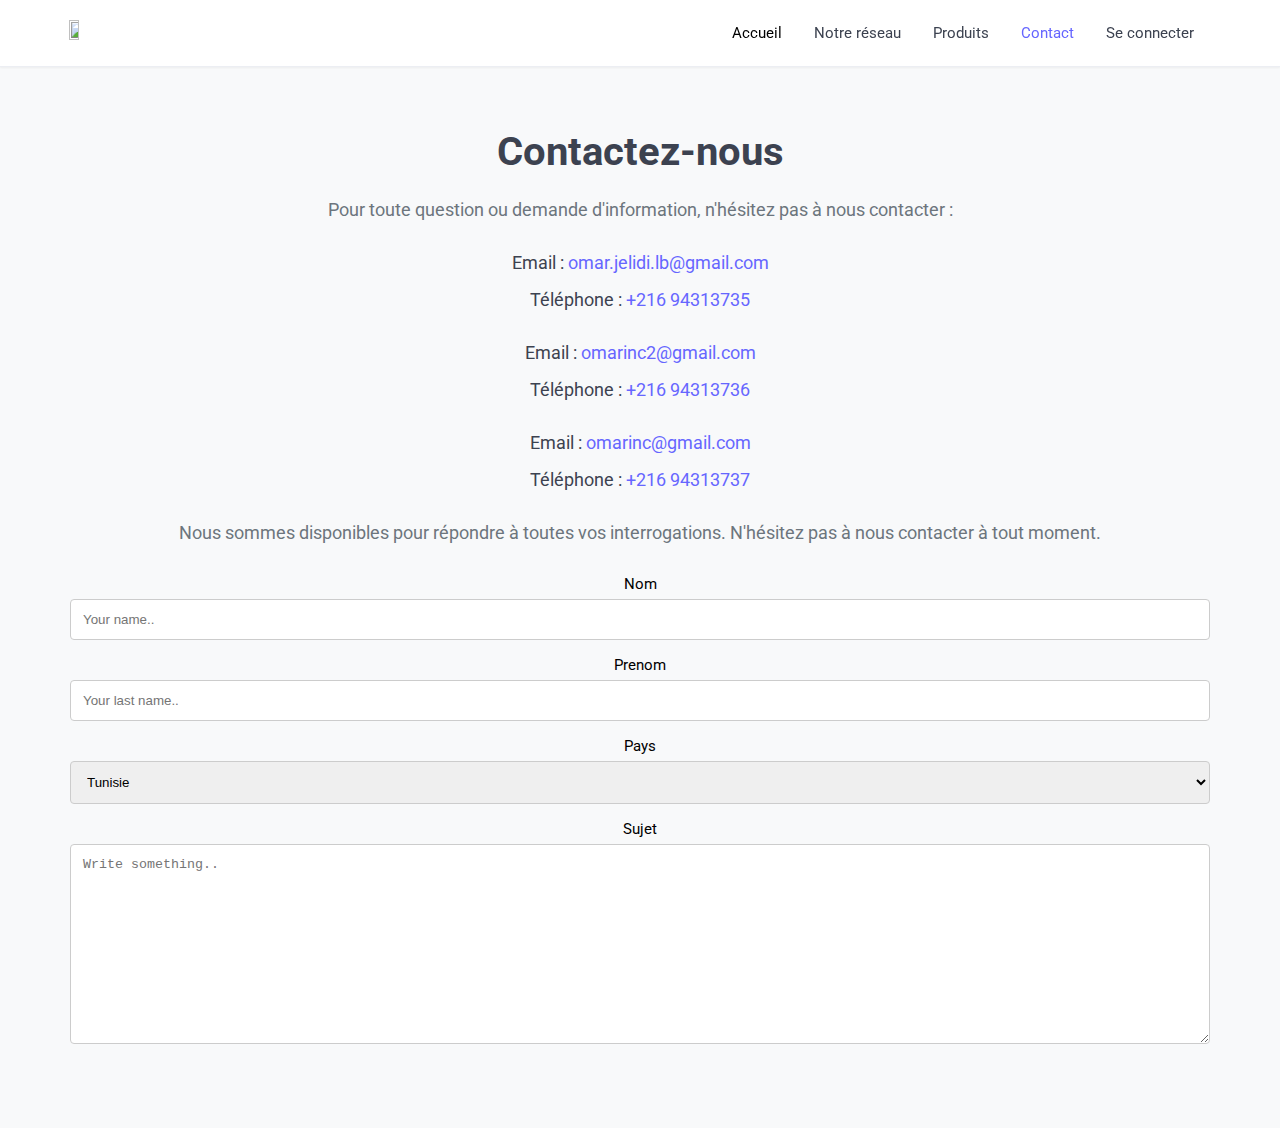
==== commit 51323a5c: "Add files via upload" ====
--- a/html/contact.html
+++ b/html/contact.html
@@ -15,6 +15,11 @@
     <nav class="navbar">
       <div class="container">
         <div class="navbar-header">
+          <!-- <button class="navbar-toggler" data-toggle="open-navbar1">
+            <li class="active"><a href="index.html">Accueil</a></li>
+            <span></span>
+            <span></span>
+          </button> -->
           <button class="navbar-toggler" id="hamburger">
             <span class="bar"></span>
             <span class="bar"></span>
@@ -49,7 +54,6 @@
   <main>
     <section class="contact-section">
       <div class="container">
-        <!-- info pour contact -->
         <h2>Contactez-nous</h2>
         <p>Pour toute question ou demande d'information, n'hésitez pas à nous contacter :</p>
         <ul>
@@ -67,8 +71,7 @@
         <p>Nous sommes disponibles pour répondre à toutes vos interrogations. N'hésitez pas à nous contacter à tout moment.</p>
       </div>
               <div class="container">
-                <!-- form de contact -->
-          <form >
+          <form action="action_page.php">
             <label for="fname">Nom</label>
             <input
               type="text"
@@ -101,10 +104,7 @@
               placeholder="Write something.."
               style="height: 200px"
             ></textarea>
-            <input type="submit">
-          </form>
-          </div>
-  </section>
+    </section>
   </main>
 
   <footer>
--- a/html/css/contact.css
+++ b/html/css/contact.css
@@ -24,7 +24,7 @@
 
 /* Style the submit button with a specific background color etc */
 input[type=submit] {
-  background-color: #66f;
+  background-color: #04AA6D;
   color: white;
   padding: 12px 20px;
   border: none;
@@ -32,9 +32,9 @@
   cursor: pointer;
 }
 
-/* When moving the mouse over the submit button, add a darker blue color */
+/* When moving the mouse over the submit button, add a darker green color */
 input[type=submit]:hover {
-  background-color: #0044cc;
+  background-color: #45a049;
 }
 a {
   text-decoration: none;
@@ -564,7 +564,703 @@
 }
 .navbar .navbar-menu .navbar-nav > li:nth-child(1) > a:hover {
   color: #0044cc;
-} 
+} /* Base styles */
+@import url("https://fonts.googleapis.com/css2?family=Roboto:wght@300;400;500&display=swap");
+
+* {
+  box-sizing: border-box;
+  padding: 0;
+  margin: 0;
+}
+
+body {
+  font-family: "Roboto", sans-serif;
+  font-size: 0.925rem;
+}
+
+a {
+  text-decoration: none;
+}
+
+.container {
+  max-width: 1170px; /* Changed to max-width for responsiveness */
+  width: 100%;
+  margin: 0 auto;
+  padding-left: 15px;
+  padding-right: 15px;
+}
+
+.navbar {
+  position: fixed;
+  top: 0;
+  width: 100%;
+  box-shadow: 0 1px 2px 0 rgba(0, 0, 0, 0.05);
+  background-color: #fff;
+  padding: 1rem 1.15rem;
+  border-bottom: 1px solid #eceef3;
+  z-index: 1000;
+}
+
+.navbar > .container {
+  display: flex;
+  align-items: center;
+  justify-content: space-between;
+}
+
+.navbar .navbar-header .navbar-toggler {
+  cursor: pointer;
+  border: none;
+  display: none;
+  outline: none;
+}
+
+.navbar .navbar-header .navbar-toggler span {
+  height: 2px;
+  width: 22px;
+  background-color: #929aad;
+  display: block;
+}
+
+.navbar .navbar-header .navbar-toggler span:not(:last-child) {
+  margin-bottom: 0.2rem;
+}
+
+.navbar .navbar-header > a {
+  font-weight: 500;
+  color: #3c4250;
+}
+
+.navbar .navbar-menu {
+  display: flex;
+  align-items: center;
+  flex-basis: auto;
+  flex-grow: 1;
+}
+
+.navbar .navbar-menu .navbar-nav {
+  margin-left: auto;
+  display: flex;
+  padding-left: 0;
+  margin-bottom: 0;
+  list-style: none;
+}
+
+.navbar .navbar-menu .navbar-nav > li > a {
+  color: #3c4250;
+  text-decoration: none;
+  display: inline-block;
+  padding: 0.5rem 1rem;
+}
+
+.navbar .navbar-menu .navbar-nav > li > a:hover {
+  color: #66f;
+}
+
+.navbar .navbar-menu .navbar-nav > li.active a {
+  color: #66f;
+}
+
+.navbar .navbar-menu .navbar-nav .navbar-dropdown .dropdown {
+  list-style: none;
+  position: absolute;
+  top: 100%;
+  left: 0;
+  background-color: #fff;
+  padding-top: 0.5rem;
+  padding-bottom: 0.5rem;
+  min-width: 160px;
+  width: auto;
+  white-space: nowrap;
+  box-shadow: 0 0.5rem 1rem rgba(0, 0, 0, 0.1);
+  z-index: 99999;
+  border-radius: 0.75rem;
+  display: none;
+}
+
+.navbar .navbar-dropdown {
+  position: relative;
+}
+
+.navbar .navbar-header > a span {
+  color: #66f;
+}
+
+.navbar .navbar-header h4 {
+  font-weight: 500;
+  font-size: 1.25rem;
+}
+
+/* Media Queries */
+@media (max-width: 768px) {
+  .container {
+    padding-left: 10px;
+    padding-right: 10px;
+  }
+
+  .navbar {
+    padding: 1rem;
+  }
+
+  .navbar > .container {
+    flex-direction: column;
+    align-items: stretch;
+  }
+
+  .navbar .navbar-menu {
+    display: none;
+    flex-direction: column;
+    text-align: center;
+    width: 100%;
+  }
+
+  .navbar .navbar-menu.active {
+    display: flex !important;
+  }
+
+  .navbar .navbar-menu .navbar-nav {
+    flex-direction: column;
+    width: 100%;
+    margin-top: 1rem;
+    border-top: 1px solid #eee;
+  }
+
+  .navbar .navbar-menu .navbar-nav > li > a {
+    border-bottom: 1px solid #eceef3;
+  }
+
+  .navbar .navbar-menu .navbar-nav .navbar-dropdown .dropdown {
+    position: relative;
+    box-shadow: none;
+  }
+
+  .navbar .navbar-header h4 {
+    font-size: 1.05rem;
+  }
+
+  .navbar .navbar-header .navbar-toggler {
+    display: block;
+  }
+}
+
+#slideshow {
+  image-orientation: center;
+  overflow: hidden;
+  width: 100%;
+  height: 800px;
+  position: relative;
+}
+
+.slide {
+  position: absolute;
+  top: 0;
+  left: 0;
+  width: 100%;
+  height: 100%;
+  opacity: 0;
+  transition: opacity 3s ease-in-out;
+}
+
+.slide.active {
+  opacity: 1;
+}
+
+@keyframes slide {
+  0% {
+    opacity: 0;
+  }
+  100% {
+    opacity: 1;
+  }
+}
+@keyframes slide {
+  0% {
+    transform: translateX(0);
+  }
+  20% {
+    transform: translateX(0);
+  }
+  30% {
+    transform: translateX(-728px);
+  }
+  50% {
+    transform: translateX(-728px);
+  }
+  60% {
+    transform: translateX(-1456px);
+  }
+  70% {
+    transform: translateX(-1456px);
+  }
+  80% {
+    transform: translateX(-2184px);
+  }
+  90% {
+    transform: translateX(-2184px);
+  }
+}
+.imgs {
+  z-index: 1;
+  width: 1920px; /* Adjust width as per your image size */
+  height: 100%;
+  filter: brightness(60%);
+  position: relative;
+  display: flex;
+  margin: 0 auto; /* Center horizontally */
+}
+
+#txtb {
+  position: absolute;
+  z-index: 1;
+  margin-left: 15%;
+  margin-top: 15%;
+}
+#txtb h1 {
+  color: white;
+  margin-bottom: 10px;
+  font-size: 3.5rem;
+  font-family: "Montserrat", sans-serif;
+  font-weight: 700;
+  text-transform: uppercase;
+  text-shadow: 2px 2px 4px rgba(0, 0, 0, 0.3);
+}
+#txtb h2 {
+  color: white;
+  font-size: 2rem;
+  font-family: "Roboto", sans-serif;
+  font-weight: 400;
+  line-height: 1.5;
+  text-shadow: 1px 1px 2px rgba(0, 0, 0, 0.2);
+}
+@media (max-width: 868px) {
+  #logos {
+    margin-left: 5%;
+    margin-top: 5%;
+  }
+}
+@media (max-width: 868px) {
+  #simg1 {
+    z-index: 1;
+    width: 1920px;
+    height: 100%;
+    filter: brightness(60%);
+    position: relative;
+    display: flex;
+    margin-left: -90%;
+  }
+  #simg2 {
+    z-index: 1;
+    width: 1920px;
+    height: 100%;
+    filter: brightness(60%);
+    position: relative;
+    display: flex;
+    margin-left: -100%;
+  }
+  #simg3 {
+    z-index: 1;
+    width: 1920px;
+    height: 100%;
+    filter: brightness(60%);
+    position: relative;
+    display: flex;
+    margin-left: -90%;
+  }
+  #simg4 {
+    z-index: 1;
+    width: 1920px;
+    height: 100%;
+    filter: brightness(60%);
+    position: relative;
+    display: flex;
+    margin-left: -90%;
+  }
+  #simg5 {
+    z-index: 1;
+    width: 1920px;
+    height: 100%;
+    filter: brightness(60%);
+    position: relative;
+    display: flex;
+    margin-left: -90%;
+  }
+
+  #txtb {
+    position: absolute;
+    z-index: 1;
+    margin-left: 2%;
+    margin-top: 15%;
+    text-align: center;
+  }
+  #txtb h1 {
+    color: white;
+    margin-bottom: 10px;
+    font-size: 3.5rem;
+    font-family: "Montserrat", sans-serif;
+    font-weight: 700;
+    text-transform: uppercase;
+    text-shadow: 2px 2px 4px rgba(0, 0, 0, 0.3);
+  }
+
+  #txtb h2 {
+    margin-top: 50px;
+    color: white;
+    font-size: 2rem;
+    font-family: "Roboto", sans-serif;
+    font-weight: 400;
+    line-height: 1.5;
+    text-shadow: 1px 1px 2px rgba(0, 0, 0, 0.2);
+  }
+  #logos {
+    display: flex;
+  }
+  #lg1 {
+    position: absolute;
+    height: 110px;
+    left: 100px;
+    top: 950px;
+  }
+  #lg2 {
+    height: 130px;
+    position: absolute;
+    height: 110px;
+    left: 300px;
+    top: 925px;
+  }
+  #lg3 {
+    height: 120px;
+    position: absolute;
+    height: 110px;
+    top: 935px;
+    left: 500px;
+  }
+  #lg4 {
+    width: 150px;
+    left: 100px;
+    position: absolute;
+    left: 300px;
+    top: 1100px;
+  }
+  #lg5 {
+    height: 100px;
+    position: absolute;
+    left: 525px;
+    top: 1075px;
+  }
+  #lg6 {
+    height: 120px;
+    position: absolute;
+    left: 100px;
+    top: 1065px;
+  }
+}
+@media (min-width: 868px) and (max-width: 1200px) {
+  #simg1 {
+    z-index: 1;
+    width: 1920px;
+    height: 100%;
+    filter: brightness(60%);
+    position: relative;
+    display: flex;
+    margin-left: -50%;
+  }
+  #simg2 {
+    z-index: 1;
+    width: 1920px;
+    height: 100%;
+    filter: brightness(60%);
+    position: relative;
+    display: flex;
+    margin-left: -50%;
+  }
+  #simg3 {
+    z-index: 1;
+    width: 1920px;
+    height: 100%;
+    filter: brightness(60%);
+    position: relative;
+    display: flex;
+    margin-left: -50%;
+  }
+  #simg4 {
+    z-index: 1;
+    width: 1920px;
+    height: 100%;
+    filter: brightness(60%);
+    position: relative;
+    display: flex;
+    margin-left: -50%;
+  }
+  #simg5 {
+    z-index: 1;
+    width: 1920px;
+    height: 100%;
+    filter: brightness(60%);
+    position: relative;
+    display: flex;
+    margin-left: -50%;
+  }
+
+  #txtb {
+    position: absolute;
+    z-index: 1;
+    margin-left: 2%;
+    margin-top: 15%;
+    text-align: center;
+  }
+  #txtb h1 {
+    color: white;
+    margin-bottom: 10px;
+    font-size: 3.5rem;
+    font-family: "Montserrat", sans-serif;
+    font-weight: 700;
+    text-transform: uppercase;
+    text-shadow: 2px 2px 4px rgba(0, 0, 0, 0.3);
+  }
+
+  #txtb h2 {
+    margin-top: 50px;
+    color: white;
+    font-size: 2rem;
+    font-family: "Roboto", sans-serif;
+    font-weight: 400;
+    line-height: 1.5;
+    text-shadow: 1px 1px 2px rgba(0, 0, 0, 0.2);
+  }
+  #logos {
+    display: flex;
+  }
+  #lg1 {
+    position: absolute;
+    height: 110px;
+    left: 100px;
+    top: 950px;
+  }
+  #lg2 {
+    height: 130px;
+    position: absolute;
+    height: 110px;
+    left: 300px;
+    top: 925px;
+  }
+  #lg3 {
+    height: 120px;
+    position: absolute;
+    height: 110px;
+    top: 935px;
+    left: 500px;
+  }
+  #lg4 {
+    width: 150px;
+    left: 100px;
+    position: absolute;
+    left: 300px;
+    top: 1100px;
+  }
+  #lg5 {
+    height: 100px;
+    position: absolute;
+    left: 525px;
+    top: 1075px;
+  }
+  #lg6 {
+    height: 120px;
+    position: absolute;
+    left: 100px;
+    top: 1065px;
+  }
+}
+#s2ndprt {
+  margin-top: 2%;
+}
+#s2ndprt #txt2 h1 {
+  margin-left: 5%;
+  font-family: "Montserrat", sans-serif;
+  color: #0044cc;
+}
+#s2ndprt #txt2 h2 {
+  margin-left: 5%;
+  font-family: "Roboto", sans-serif;
+}
+
+#lg1 {
+  height: 110px;
+}
+#lg2 {
+  height: 130px;
+  margin-bottom: -0.5%;
+  margin-left: 2%;
+}
+#lg3 {
+  height: 120px;
+  margin-bottom: -0.5%;
+  margin-left: 2%;
+}
+#lg4 {
+  width: 150px;
+  margin-bottom: 2%;
+  margin-left: 2%;
+}
+#lg5 {
+  height: 100px;
+  margin-bottom: 1%;
+}
+#lg6 {
+  height: 120px;
+}
+@media (min-width: 1200px) and (max-width: 1600px) {
+  #simg1 {
+    z-index: 1;
+    width: 1920px;
+    height: 100%;
+    filter: brightness(60%);
+    position: relative;
+    display: flex;
+    margin-left: -25%;
+  }
+  #simg2 {
+    z-index: 1;
+    width: 1920px;
+    height: 100%;
+    filter: brightness(60%);
+    position: relative;
+    display: flex;
+    margin-left: -25%;
+  }
+  #simg3 {
+    z-index: 1;
+    width: 1920px;
+    height: 100%;
+    filter: brightness(60%);
+    position: relative;
+    display: flex;
+    margin-left: -25%;
+  }
+  #simg4 {
+    z-index: 1;
+    width: 1920px;
+    height: 100%;
+    filter: brightness(60%);
+    position: relative;
+    display: flex;
+    margin-left: -25%;
+  }
+  #simg5 {
+    z-index: 1;
+    width: 1920px;
+    height: 100%;
+    filter: brightness(60%);
+    position: relative;
+    display: flex;
+    margin-left: -25%;
+  }
+
+  #txtb {
+    position: absolute;
+    z-index: 1;
+    margin-left: 2%;
+    margin-top: 15%;
+    text-align: center;
+  }
+  #txtb h1 {
+    color: white;
+    margin-bottom: 10px;
+    font-size: 3.5rem;
+    font-family: "Montserrat", sans-serif;
+    font-weight: 700;
+    text-transform: uppercase;
+    text-shadow: 2px 2px 4px rgba(0, 0, 0, 0.3);
+  }
+
+  #txtb h2 {
+    margin-top: 50px;
+    color: white;
+    font-size: 2rem;
+    font-family: "Roboto", sans-serif;
+    font-weight: 400;
+    line-height: 1.5;
+    text-shadow: 1px 1px 2px rgba(0, 0, 0, 0.2);
+  }
+  #logos {
+    display: flex;
+  }
+  #lg1 {
+    position: absolute;
+    height: 110px;
+    left: 100px;
+    top: 950px;
+  }
+  #lg2 {
+    height: 130px;
+    position: absolute;
+    height: 110px;
+    left: 300px;
+    top: 925px;
+  }
+  #lg3 {
+    height: 120px;
+    position: absolute;
+    height: 110px;
+    top: 935px;
+    left: 500px;
+  }
+  #lg4 {
+    width: 150px;
+    left: 100px;
+    position: absolute;
+    left: 300px;
+    top: 1100px;
+  }
+  #lg5 {
+    height: 100px;
+    position: absolute;
+    left: 525px;
+    top: 1075px;
+  }
+  #lg6 {
+    height: 120px;
+    position: absolute;
+    left: 100px;
+    top: 1065px;
+  }
+}
+#s2ndprt {
+  margin-top: 2%;
+}
+#s2ndprt #txt2 h1 {
+  margin-left: 5%;
+  font-family: "Montserrat", sans-serif;
+  color: #0044cc;
+}
+#s2ndprt #txt2 h2 {
+  margin-left: 5%;
+  font-family: "Roboto", sans-serif;
+}
+
+#lg1 {
+  height: 110px;
+}
+#lg2 {
+  height: 130px;
+  margin-bottom: -0.5%;
+  margin-left: 2%;
+}
+#lg3 {
+  height: 120px;
+  margin-bottom: -0.5%;
+  margin-left: 2%;
+}
+#lg4 {
+  width: 150px;
+  margin-bottom: 2%;
+  margin-left: 2%;
+}
+#lg5 {
+  height: 100px;
+  margin-bottom: 1%;
+}
+#lg6 {
+  height: 120px;
+}
 .navbar-menu {
   display: none; /* Hide the regular menu by default */
 }
@@ -632,6 +1328,316 @@
     background-color: #f0f0f0;
   }
 }
+
+@media (min-width: 500px) and (max-width: 725px) {
+  #simg1 {
+    z-index: 1;
+    width: 1920px;
+    height: 100%;
+    filter: brightness(60%);
+    position: relative;
+    display: flex;
+    margin-left: -90%;
+  }
+
+  #simg2 {
+    z-index: 1;
+    width: 1920px;
+    height: 100%;
+    filter: brightness(60%);
+    position: relative;
+    display: flex;
+    margin-left: -125%;
+  }
+  #simg3 {
+    z-index: 1;
+    width: 1920px;
+    height: 100%;
+    filter: brightness(60%);
+    position: relative;
+    display: flex;
+    margin-left: -125%;
+  }
+  #simg4 {
+    z-index: 1;
+    width: 1920px;
+    height: 100%;
+    filter: brightness(60%);
+    position: relative;
+    display: flex;
+    margin-left: -125%;
+  }
+  #simg5 {
+    z-index: 1;
+    width: 1920px;
+    height: 100%;
+    filter: brightness(60%);
+    position: relative;
+    display: flex;
+    margin-left: -90%;
+  }
+
+  #txtb {
+    position: absolute;
+    z-index: 1;
+    margin-left: 2%;
+    margin-top: 15%;
+    text-align: center;
+  }
+  #txtb h1 {
+    color: white;
+    margin-bottom: 10px;
+    font-size: 3.5rem;
+    font-family: "Montserrat", sans-serif;
+    font-weight: 700;
+    text-transform: uppercase;
+    text-shadow: 2px 2px 4px rgba(0, 0, 0, 0.3);
+  }
+
+  #txtb h2 {
+    margin-top: 50px;
+    color: white;
+    font-size: 2rem;
+    font-family: "Roboto", sans-serif;
+    font-weight: 400;
+    line-height: 1.5;
+    text-shadow: 1px 1px 2px rgba(0, 0, 0, 0.2);
+  }
+  #logos {
+    display: flex;
+  }
+  #lg1 {
+    position: absolute;
+    height: 110px;
+    left: 100px;
+    top: 950px;
+  }
+  #lg2 {
+    height: 130px;
+    position: absolute;
+    height: 110px;
+    left: 300px;
+    top: 925px;
+  }
+  #lg3 {
+    height: 120px;
+    position: absolute;
+    height: 110px;
+    top: 1205px;
+    left: 80px;
+  }
+  #lg4 {
+    width: 150px;
+    left: 100px;
+    position: absolute;
+    left: 300px;
+    top: 1100px;
+  }
+  #lg5 {
+    height: 100px;
+    position: absolute;
+    left: 300px;
+    top: 1205px;
+  }
+  #lg6 {
+    height: 120px;
+    position: absolute;
+    left: 100px;
+    top: 1065px;
+  }
+}
+#s2ndprt {
+  margin-top: 2%;
+}
+#s2ndprt #txt2 h1 {
+  margin-left: 5%;
+  font-family: "Montserrat", sans-serif;
+  color: #0044cc;
+}
+#s2ndprt #txt2 h2 {
+  margin-left: 5%;
+  font-family: "Roboto", sans-serif;
+}
+
+#lg1 {
+  height: 110px;
+}
+#lg2 {
+  height: 130px;
+  margin-bottom: -0.5%;
+  margin-left: 2%;
+}
+#lg3 {
+  height: 120px;
+  margin-bottom: -0.5%;
+  margin-left: 2%;
+}
+#lg4 {
+  width: 150px;
+  margin-bottom: 2%;
+  margin-left: 2%;
+}
+#lg5 {
+  height: 100px;
+  margin-bottom: 1%;
+}
+#lg6 {
+  height: 120px;
+}
+@media (min-width: 200px) and (max-width: 500px) {
+  #simg1 {
+    z-index: 1;
+    width: 1920px;
+    height: 100%;
+    filter: brightness(60%);
+    position: relative;
+    display: flex;
+    margin-left: -90%;
+  }
+  #simg2 {
+    z-index: 1;
+    width: 1920px;
+    height: 100%;
+    filter: brightness(60%);
+    position: relative;
+    display: flex;
+    margin-left: -125%;
+  }
+  #simg3 {
+    z-index: 1;
+    width: 1920px;
+    height: 100%;
+    filter: brightness(60%);
+    position: relative;
+    display: flex;
+    margin-left: -125%;
+  }
+  #simg4 {
+    z-index: 1;
+    width: 1920px;
+    height: 100%;
+    filter: brightness(60%);
+    position: relative;
+    display: flex;
+    margin-left: -125%;
+  }
+  #simg5 {
+    z-index: 1;
+    width: 1920px;
+    height: 100%;
+    filter: brightness(60%);
+    position: relative;
+    display: flex;
+    margin-left: -90%;
+  }
+
+  #txtb {
+    position: absolute;
+    z-index: 1;
+    margin-left: 2%;
+    margin-top: 15%;
+    text-align: center;
+  }
+  #txtb h1 {
+    color: white;
+    margin-bottom: 10px;
+    font-size: 3.5rem;
+    font-family: "Montserrat", sans-serif;
+    font-weight: 700;
+    text-transform: uppercase;
+    text-shadow: 2px 2px 4px rgba(0, 0, 0, 0.3);
+  }
+
+  #txtb h2 {
+    margin-top: 50px;
+    color: white;
+    font-size: 2rem;
+    font-family: "Roboto", sans-serif;
+    font-weight: 400;
+    line-height: 1.5;
+    text-shadow: 1px 1px 2px rgba(0, 0, 0, 0.2);
+  }
+  #logos {
+    display: flex;
+  }
+  #lg1 {
+    position: absolute;
+    height: 110px;
+    left: 50px;
+    top: 950px;
+  }
+  #lg2 {
+    height: 130px;
+    position: absolute;
+    height: 110px;
+    left: 250px;
+    top: 925px;
+  }
+  #lg3 {
+    height: 120px;
+    position: absolute;
+    height: 110px;
+    top: 1205px;
+    left: 30px;
+  }
+  #lg4 {
+    width: 150px;
+    left: 100px;
+    position: absolute;
+    left: 250px;
+    top: 1100px;
+  }
+  #lg5 {
+    height: 100px;
+    position: absolute;
+    left: 250px;
+    top: 1205px;
+  }
+  #lg6 {
+    height: 120px;
+    position: absolute;
+    left: 50px;
+    top: 1065px;
+  }
+}
+#s2ndprt {
+  margin-top: 2%;
+}
+#s2ndprt #txt2 h1 {
+  margin-left: 5%;
+  font-family: "Montserrat", sans-serif;
+  color: #0044cc;
+}
+#s2ndprt #txt2 h2 {
+  margin-left: 5%;
+  font-family: "Roboto", sans-serif;
+}
+
+#lg1 {
+  height: 110px;
+}
+#lg2 {
+  height: 130px;
+  margin-bottom: -0.5%;
+  margin-left: 2%;
+}
+#lg3 {
+  height: 120px;
+  margin-bottom: -0.5%;
+  margin-left: 2%;
+}
+#lg4 {
+  width: 150px;
+  margin-bottom: 2%;
+  margin-left: 2%;
+}
+#lg5 {
+  height: 100px;
+  margin-bottom: 1%;
+}
+#lg6 {
+  height: 120px;
+}
 @media (max-width: 768px) {
   .cards {
     padding: 10px;
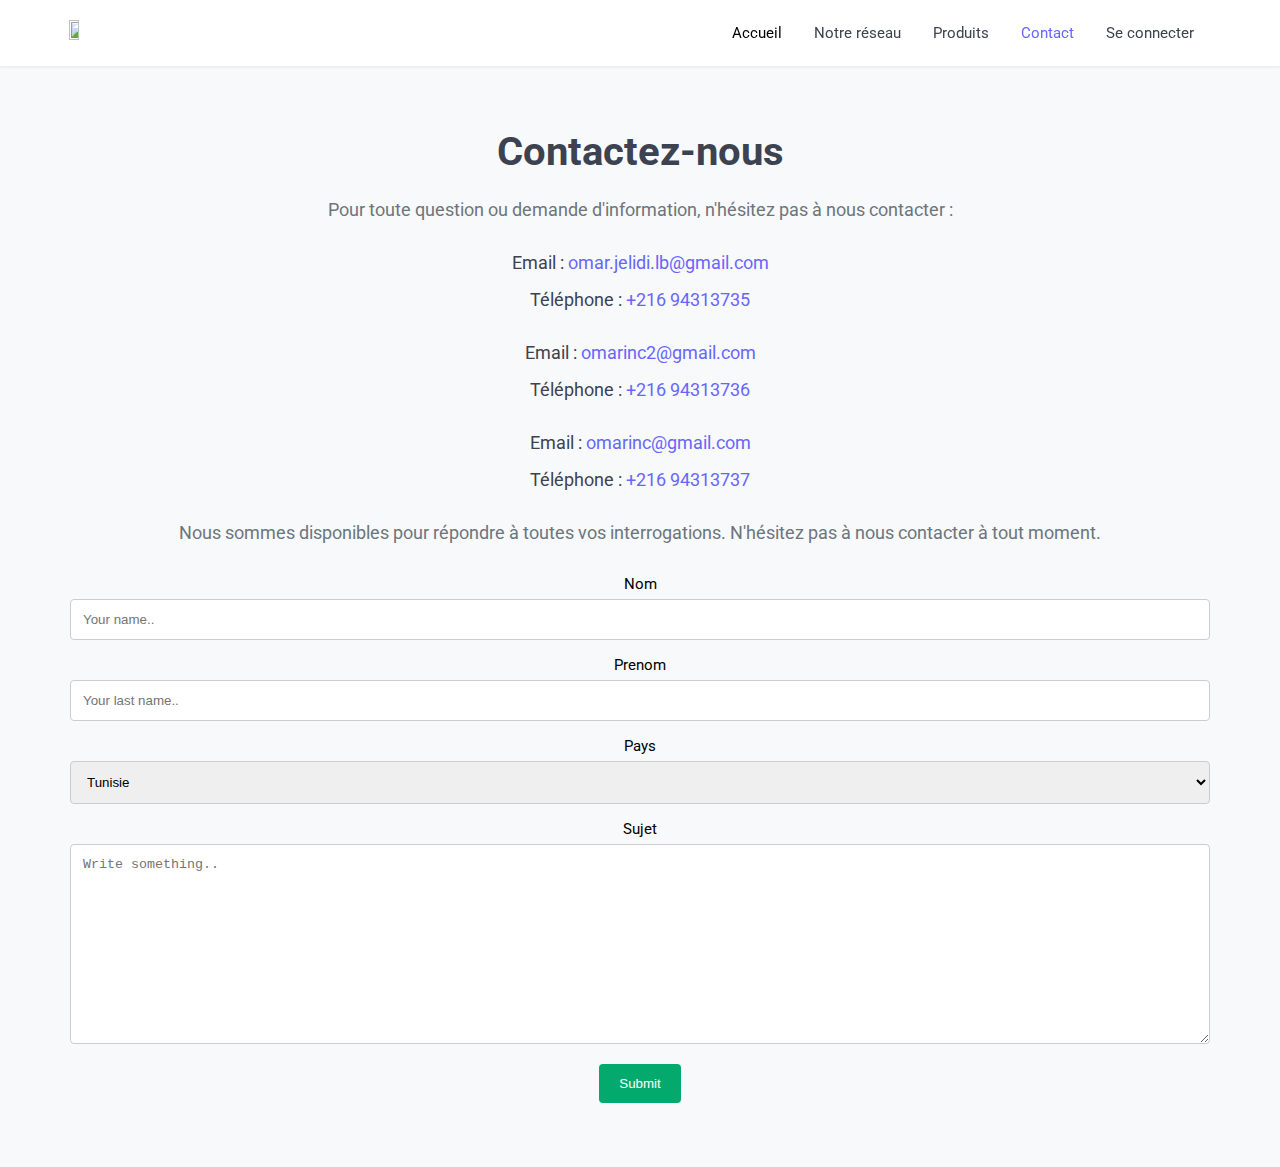
==== commit c674f35f: "Update contact.html" ====
--- a/html/contact.html
+++ b/html/contact.html
@@ -104,6 +104,7 @@
               placeholder="Write something.."
               style="height: 200px"
             ></textarea>
+            <input type="submit">
     </section>
   </main>
 
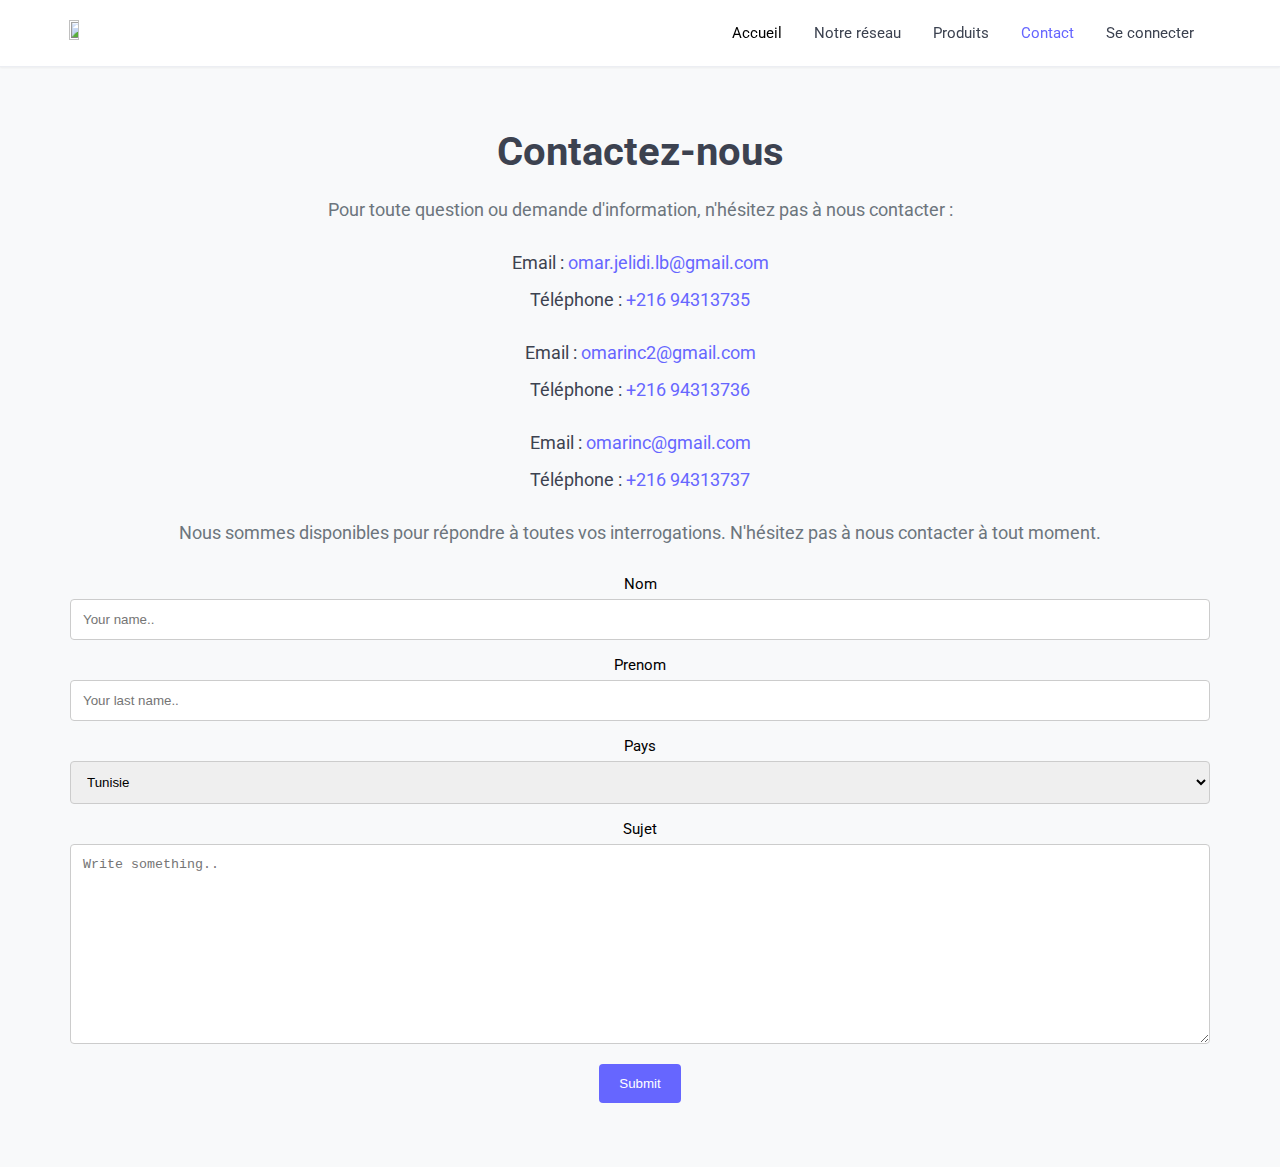
==== commit 96bbc5ea: "Update contact.html" ====
--- a/html/contact.html
+++ b/html/contact.html
@@ -104,7 +104,7 @@
               placeholder="Write something.."
               style="height: 200px"
             ></textarea>
-            <input type="submit">
+            <input type="submit" placeholder="confirmer" >
     </section>
   </main>
 
--- a/html/css/contact.css
+++ b/html/css/contact.css
@@ -24,7 +24,7 @@
 
 /* Style the submit button with a specific background color etc */
 input[type=submit] {
-  background-color: #04AA6D;
+  background-color: #66f;
   color: white;
   padding: 12px 20px;
   border: none;
@@ -34,7 +34,7 @@
 
 /* When moving the mouse over the submit button, add a darker green color */
 input[type=submit]:hover {
-  background-color: #45a049;
+  background-color: #0c3aad;
 }
 a {
   text-decoration: none;
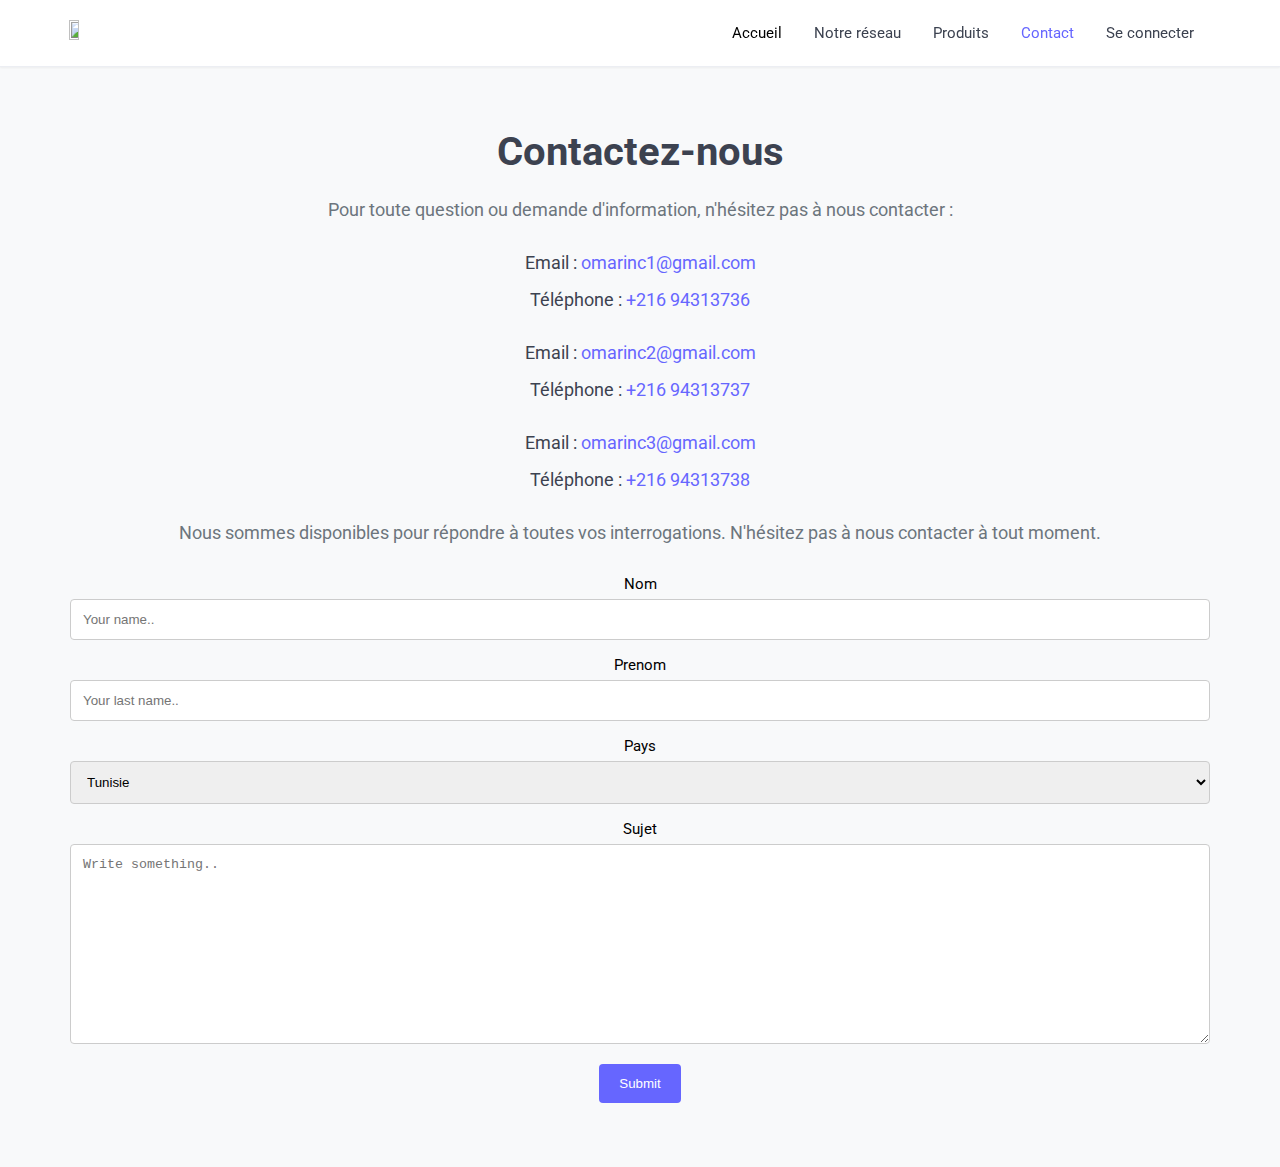
==== commit ca8b4e47: "Add files via upload" ====
--- a/html/contact.html
+++ b/html/contact.html
@@ -1,76 +1,97 @@
 <!DOCTYPE html>
 <html lang="en">
-<head>
-  <meta charset="UTF-8" />
-  <meta name="viewport" content="width=device-width, initial-scale=1.0" />
-  <title>Omar Inc Contact</title>
-  <meta name="viewport" content="width=device-width, initial-scale=1.0">
-  <link rel="stylesheet" href="css/contact.css" />
-  <link rel="preconnect" href="https://fonts.googleapis.com">
-  <link rel="preconnect" href="https://fonts.gstatic.com" crossorigin>
-  <link href="https://fonts.googleapis.com/css2?family=Roboto:ital,wght@0,100;0,300;0,400;0,500;0,700;0,900;1,100;1,300;1,400;1,500;1,700;1,900&display=swap" rel="stylesheet">
-</head>
-<body>
-  <header>
-    <nav class="navbar">
-      <div class="container">
-        <div class="navbar-header">
-          <!-- <button class="navbar-toggler" data-toggle="open-navbar1">
+  <head>
+    <meta charset="UTF-8" />
+    <meta name="viewport" content="width=device-width, initial-scale=1.0" />
+    <title>Omar Inc Contact</title>
+    <meta name="viewport" content="width=device-width, initial-scale=1.0" />
+    <link rel="stylesheet" href="css/contact.css" />
+    <link rel="preconnect" href="https://fonts.googleapis.com" />
+    <link rel="preconnect" href="https://fonts.gstatic.com" crossorigin />
+    <link
+      href="https://fonts.googleapis.com/css2?family=Roboto:ital,wght@0,100;0,300;0,400;0,500;0,700;0,900;1,100;1,300;1,400;1,500;1,700;1,900&display=swap"
+      rel="stylesheet"
+    />
+  </head>
+  <body>
+    <header>
+      <nav class="navbar">
+        <div class="container">
+          <div class="navbar-header">
+            <!-- <button class="navbar-toggler" data-toggle="open-navbar1">
             <li class="active"><a href="index.html">Accueil</a></li>
             <span></span>
             <span></span>
           </button> -->
-          <button class="navbar-toggler" id="hamburger">
-            <span class="bar"></span>
-            <span class="bar"></span>
-            <span class="bar"></span>
-          </button>
-          <a href="index.html">
-            <img id="logo" src="https://www.logomaker.com/api/main/images/1j+ojlxEOMkX9Wyqfhe43D6kh...GIrR5JnhzEwXs1M3EMoAJtlyEkh...Rp8Po5PExevg9C3ktKMcs8">
-          </a>
+            <button class="navbar-toggler" id="hamburger">
+              <span class="bar"></span>
+              <span class="bar"></span>
+              <span class="bar"></span>
+            </button>
+            <a href="index.html">
+              <img
+                id="logo"
+                src="https://www.logomaker.com/api/main/images/1j+ojlxEOMkX9Wyqfhe43D6kh...GIrR5JnhzEwXs1M3EMoAJtlyEkh...Rp8Po5PExevg9C3ktKMcs8"
+              />
+            </a>
+          </div>
+
+          <div class="navbar-menu" id="open-navbar1">
+            <ul class="navbar-nav">
+              <li class="active"><a href="index.html">Accueil</a></li>
+              <li class="navbar-dropdown">
+                <a
+                  href="loc.html"
+                  class="dropdown-toggler"
+                  data-dropdown="my-dropdown-id"
+                >
+                  Notre réseau<i class="fa fa-angle-down"></i>
+                </a>
+              </li>
+              <li><a id="link2" href="products.html">Produits</a></li>
+              <li><a id="link3" href="contact.html">Contact</a></li>
+              <li><a href="login.html">Se connecter</a></li>
+            </ul>
+          </div>
         </div>
-  
-        <div class="navbar-menu" id="open-navbar1">
-          <ul class="navbar-nav">
-            <li class="active"><a href="index.html">Accueil</a></li>
-            <li class="navbar-dropdown">
-              <a
-                href="loc.html"
-                class="dropdown-toggler"
-                data-dropdown="my-dropdown-id"
-              >
-              Notre réseau<i class="fa fa-angle-down"></i>
-              </a>
+      </nav>
+    </header>
+
+    <main>
+      <section class="contact-section">
+        <div class="container">
+          <h2>Contactez-nous</h2>
+          <p>
+            Pour toute question ou demande d'information, n'hésitez pas à nous
+            contacter :
+          </p>
+          <ul>
+            <li>
+              Email :
+              <a href="mailto:omar.Inc1@gmail.com">omarinc1@gmail.com</a>
             </li>
-            <li><a id="link2" href="products.html">Produits</a></li>
-            <li><a id="link3" href="contact.html">Contact</a></li>
-            <li><a href="login.html">Se connecter</a></li>
+            <li>Téléphone : <a href="tel:+21694313735">+216 94313736</a></li>
           </ul>
+          <ul>
+            <li>
+              Email :
+              <a href="mailto:omar.jelidi.lb@gmail.com">omarinc2@gmail.com</a>
+            </li>
+            <li>Téléphone : <a href="tel:+21694313735">+216 94313737</a></li>
+          </ul>
+          <ul>
+            <li>
+              Email :
+              <a href="mailto:omar.jelidi.lb@gmail.com">omarinc3@gmail.com</a>
+            </li>
+            <li>Téléphone : <a href="tel:+21694313735">+216 94313738</a></li>
+          </ul>
+          <p>
+            Nous sommes disponibles pour répondre à toutes vos interrogations.
+            N'hésitez pas à nous contacter à tout moment.
+          </p>
         </div>
-      </div>
-    </nav>
-  </header>
-
-  <main>
-    <section class="contact-section">
-      <div class="container">
-        <h2>Contactez-nous</h2>
-        <p>Pour toute question ou demande d'information, n'hésitez pas à nous contacter :</p>
-        <ul>
-          <li>Email : <a href="mailto:omar.jelidi.lb@gmail.com">omar.jelidi.lb@gmail.com</a></li>
-          <li>Téléphone : <a href="tel:+21694313735">+216 94313735</a></li>
-        </ul>
-        <ul>
-          <li>Email : <a href="mailto:omar.jelidi.lb@gmail.com">omarinc2@gmail.com</a></li>
-          <li>Téléphone : <a href="tel:+21694313735">+216 94313736</a></li>
-        </ul>
-        <ul>
-          <li>Email : <a href="mailto:omar.jelidi.lb@gmail.com">omarinc@gmail.com</a></li>
-          <li>Téléphone : <a href="tel:+21694313735">+216 94313737</a></li>
-        </ul>
-        <p>Nous sommes disponibles pour répondre à toutes vos interrogations. N'hésitez pas à nous contacter à tout moment.</p>
-      </div>
-              <div class="container">
+        <div class="container">
           <form action="action_page.php">
             <label for="fname">Nom</label>
             <input
@@ -104,14 +125,15 @@
               placeholder="Write something.."
               style="height: 200px"
             ></textarea>
-            <input type="submit" placeholder="confirmer" >
-    </section>
-  </main>
+            <input type="submit" placeholder="confirmer" />
+          </form>
+        </div>
+      </section>
+    </main>
 
-  <footer>
-    <!-- Contenu du pied de page à ajouter ici -->
-  </footer>
+    <footer>
+    </footer>
 
-  <script src="JS/script.js"></script>
-</body>
+    <script src="JS/script.js"></script>
+  </body>
 </html>
